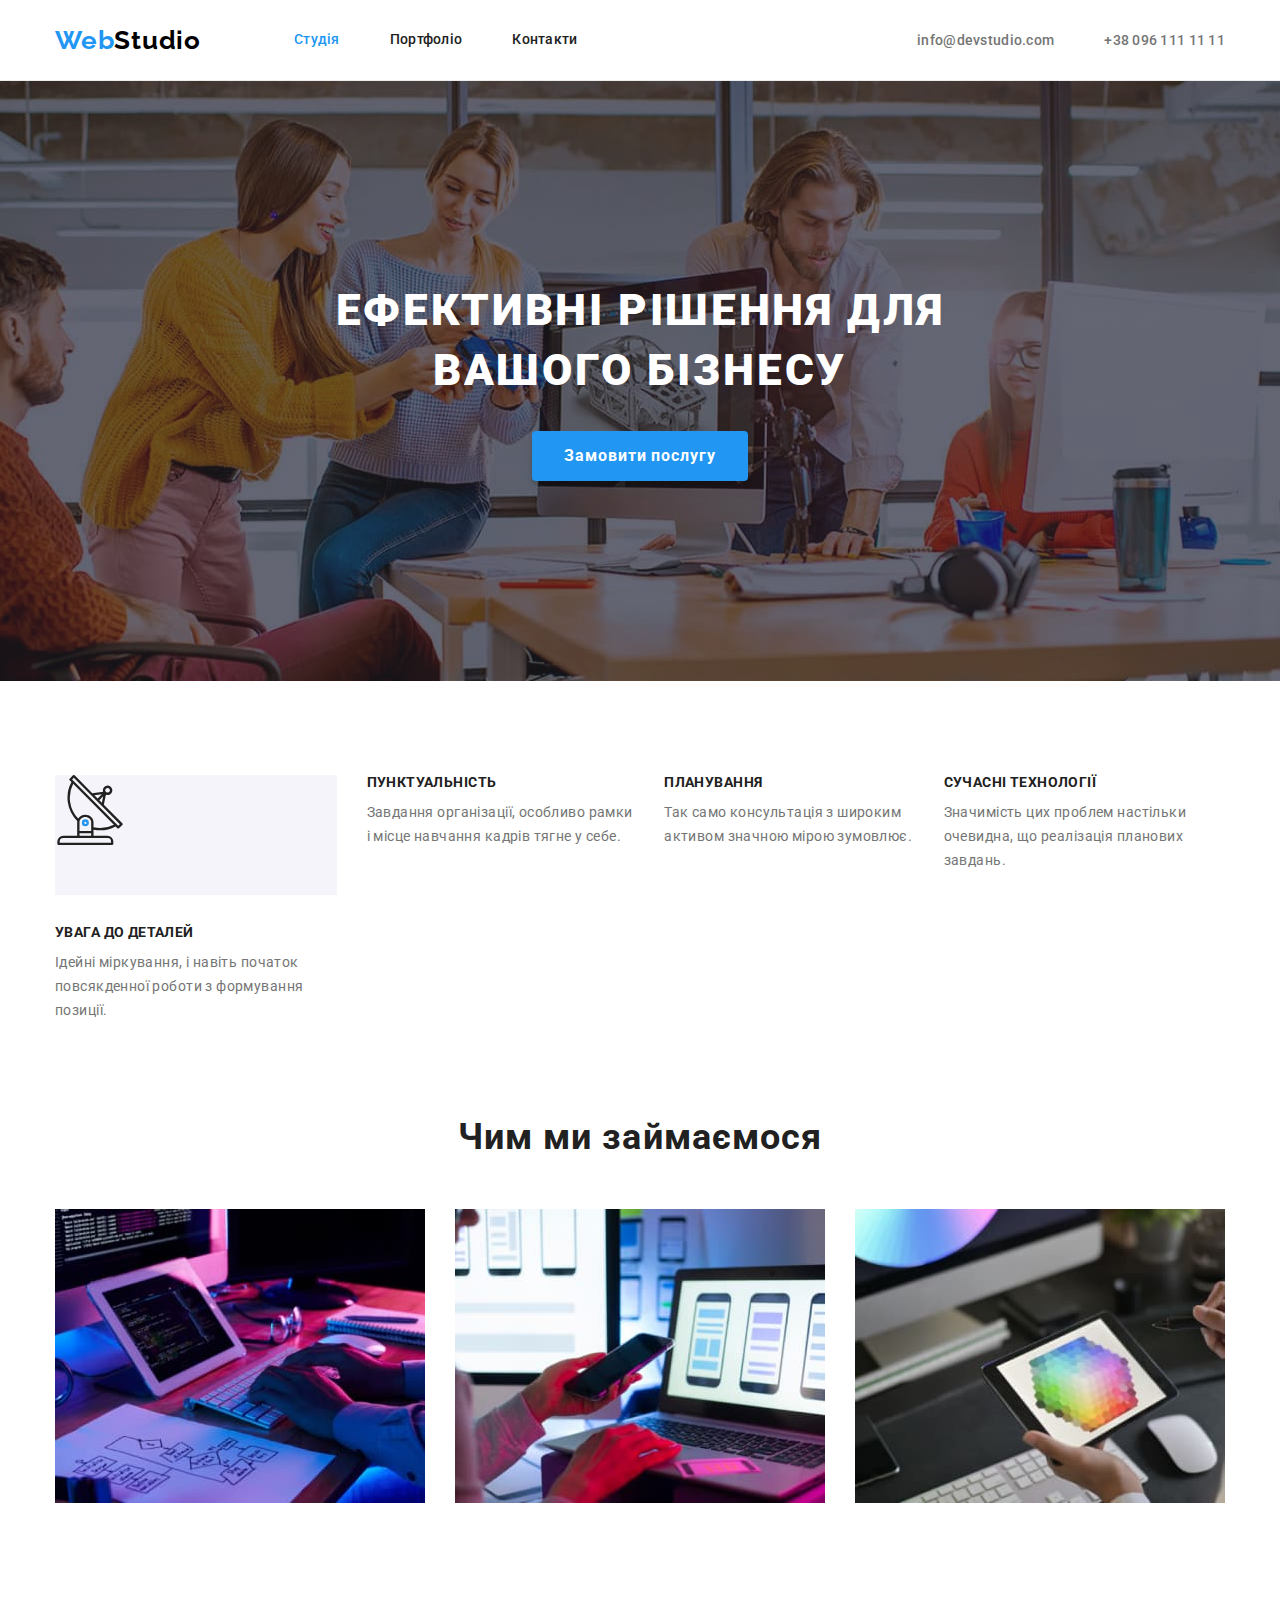
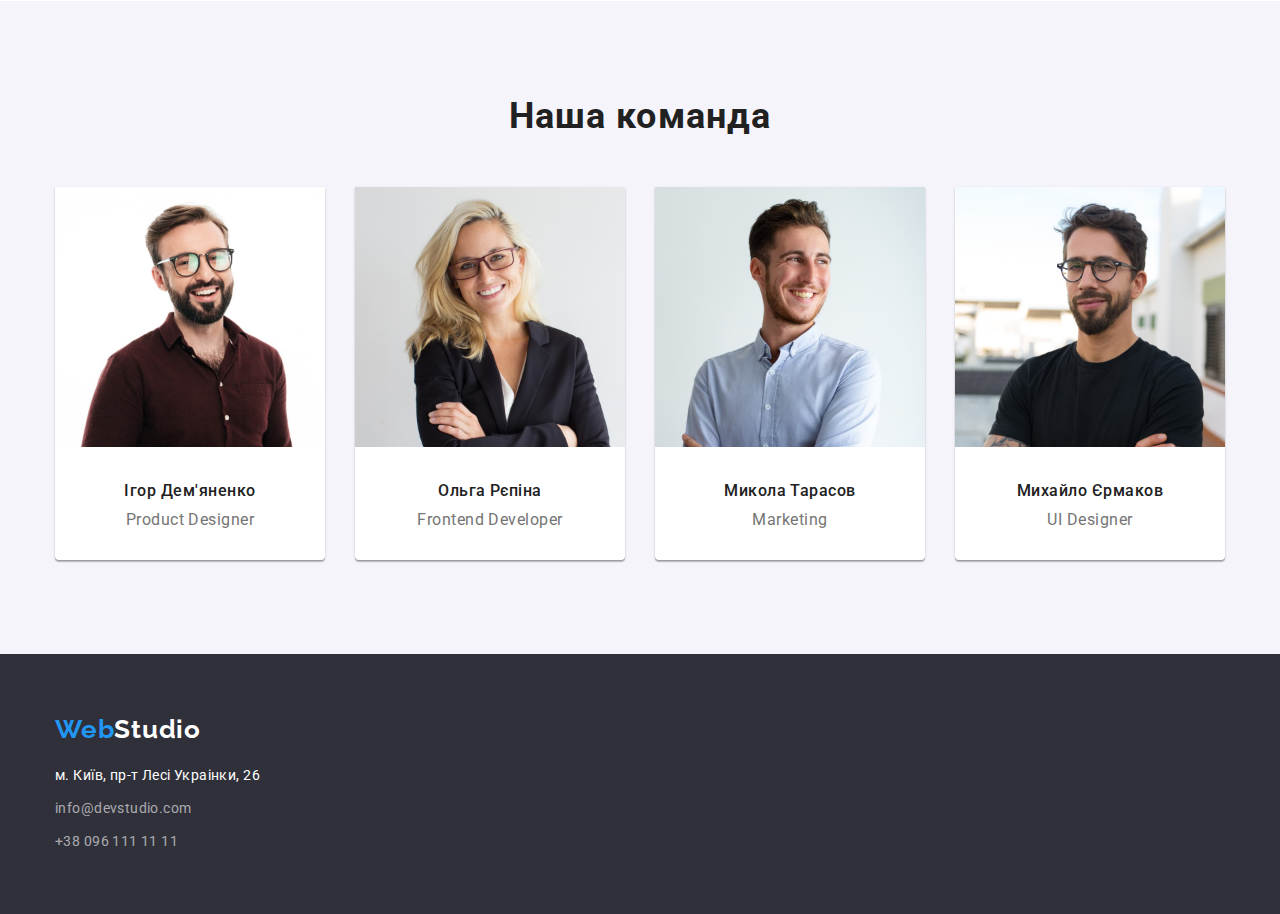
==== index.html @ c8517a2e "Додає векторні зображення" ====
<!DOCTYPE html>
<html lang="uk">
<head>
    <meta charset="UTF-8">
    <meta http-equiv="X-UA-Compatible" content="IE=edge">
    <meta name="viewport" content="width=device-width, initial-scale=1.0">
    <link rel="preconnect" href="https://fonts.googleapis.com">
    <link rel="preconnect" href="https://fonts.gstatic.com" crossorigin>
    <link href="https://fonts.googleapis.com/css2?family=Raleway:wght@700&family=Roboto:wght@400;500;700;900&display=swap" rel="stylesheet">
    <title>Web Studio</title>
    <link rel="stylesheet" href="https://cdnjs.cloudflare.com/ajax/libs/modern-normalize/1.1.0/modern-normalize.min.css">
    <link rel="stylesheet" href="./css/styles.css" />
</head>
<body>
    <!-- header -->
    <header class="top">
        <div class="container top-flex">
            <nav class="top-flex">
                <a class="link web-studio-header" href="./index.html"><span class="web-color">Web</span>Studio</a>
                <ul class="site-nav list">
                    <li class="item navigation"><a class="link top-link current" href="./index.html">Студія</a></li>
                    <li class="item navigation"><a class="link top-link" href="./portfolio.html">Портфоліо</a></li>
                    <li class="item navigation"><a class="link top-link" href="#">Контакти</a></li>
                </ul>
            </nav>
            <ul class="list auth-nav">
                <li class="item"><a class="link telephone-mail" href="mailto:info@devstudio.com">info@devstudio.com</a></li>
                <li class="item"><a class="link telephone-mail" href="tel:+380961111111">+38 096 111 11 11</a></li>
            </ul>
        </div>         
    </header>
    <!-- main content -->
    <main>
        <!-- section 1 -->
        <section class="section-first overlay">
            <div class="container">
                <h1 class="hero-title">Ефективні рішення для <br> вашого бізнесу</h1>
                <button class="main-btn hero-btn" type="button">Замовити послугу</button>
            </div>
        </section>
        <!-- section 2 -->
        <section class="section no-padding">
            <div class="container">
                <h2 class="visually-hidden">Особливості</h2>
                <ul class="list flex text">
                    <li class="item">
                        <div class="list-item"> 
                            <svg width="70" height="70" class="icon">
                                <use href="./images/icons.svg#icon-antenna"></use>
                            </svg></div>
                        <h3 class="title-section zero">УВАГА ДО ДЕТАЛЕЙ</h3>
                        <p class="text-section zero">Ідейні міркування, і навіть початок повсякденної роботи з формування позиції.</p>
                    </li>
                    <li class="item">
                        <h3 class="title-section zero">ПУНКТУАЛЬНІСТЬ</h3>
                        <p class="text-section zero">Завдання організації, особливо рамки і місце навчання кадрів тягне у себе.</p>
                    </li>
                    <li class="item">
                        <h3 class="title-section zero">ПЛАНУВАННЯ</h3>
                        <p class="text-section zero">Так само консультація з широким активом значною мірою зумовлює.</p>
                    </li>
                    <li class="item">
                        <h3 class="title-section zero">СУЧАСНІ ТЕХНОЛОГІЇ</h3>
                        <p class="text-section zero">Значимість цих проблем настільки очевидна, що реалізація планових завдань.</p>
                    </li>
                </ul>
            </div>
        </section>
        <!-- section 3 -->
        <section class="section">
            <div class="container">
                <h2 class="caption zero">Чим ми займаємося</h2>
                <ul class="list flex images">
                    <li class="item"><img src="./images/box1.jpg"
                            alt="Робочий стіл з комп'ютерним монітором, планшетом та клавіатурою на ньому." width="370" height="294">
                    </li>
                    <li class="item"><img src="./images/box2.jpg"
                            alt="Робочий стіл з ноутбуком. На моніторі ноутбука зображені макети додатків для мобільних телефонів."
                            width="370" height="294"></li>
                    <li class="item"><img src="./images/box3.jpg" alt="Планшет з кольоровою палітрою на екрані." width="370"
                            height="294"></li>
                </ul>
            </div>
        </section>
        <!-- section 4 -->
        <section class="section-fourth section">
            <div class="container">
                <h2 class="caption zero">Наша команда</h2>
                <ul class="list flex team">
                    <li class="item card">
                        <img src="./images/img.jpg" alt="Темноволосий чоловік в окулярах в чорній сорочці." width="270" height="260">
                        <div class="team-card">
                            <h3 class="subtitle zero">Ігор Дем'яненко</h3>
                            <p class="text-card zero">Product Designer</p>
                        </div>
                    </li>
                    <li class="item card">
                        <img src="./images/img1.jpg" alt="Жінка з довгим білявим волоссям в окулярах в чорному піджаку." width="270"
                            height="260">
                        <div class="team-card">
                            <h3 class="subtitle zero">Ольга Рєпіна</h3>
                            <p class="text-card zero">Frontend Developer</p>
                        </div>
                    </li>
                    <li class="item card">
                        <img src="./images/img2.jpg" alt="Темноволосий чоловік в білій сорочці" width="270" height="260">
                        <div class="team-card">
                            <h3 class="subtitle zero">Микола Тарасов</h3>
                            <p class="text-card zero">Marketing</p>
                        </div>
                    </li>
                    <li class="item card">
                        <img src="./images/img3.jpg" alt="Темноволосий чоловік в окулярах в чорній футболці." width="270" height="260">
                        <div class="team-card">
                            <h3 class="subtitle zero">Михайло Єрмаков</h3>
                            <p class="text-card zero">UI Designer</p>
                        </div>
                    </li>
                </ul>
            </div>
        </section>
    </main>
    <!-- footer -->
    <footer class="bottom">
        <div class="container">
            <a class="link web-studio-footer" href="./index.html"> <span class="web-color">Web</span>Studio</a>
            <address class="contacts-info">
                <ul class="list">
                    <li class="item"><a class="link location" href="https://goo.gl/maps/CPtrU1FHBa2aNyZL9" target="_blank"
                            rel="noopener noreferrer nofollow">м. Київ, пр-т Лесі Украінки, 26</a></li>
                    <li class="item"><a class="link contacts" href="mailto:info@devstudio.com">info@devstudio.com</a></li>
                    <li class="item"><a class="link contacts" href="tel:+380961111111">+38 096 111 11 11</a></li>
                </ul>
            </address>
        </div>
    </footer>    
</body>
</html>
---- css/styles.css ----
/*----body----*/

:root {
    --main-text-color: #212121;
    --web-text-color: #000000;
    --secondary-web-text-color: #2196F3;
    --third-web-text-color: #FFFFFF;
    --contacts: #757575;
    --background-dark: #2F303A;
    --background-rgba: rgba(255, 255, 255, 0.6);
    --background-section-fourth: #F5F4FA; 
    --button-rgba: rgba(0, 0, 0, 0.15);
    --button-rgba-second: rgba(0, 0, 0, 0.1);
    --button-rgba-third: rgba(0, 0, 0, 0.08);
    --button-rgba-fourth:rgba(0, 0, 0, 0.12);
    --button-active: #188CE8;
    --header-border: #ECECEC;
    --border: #EEEEEE;
}

body {
    font-family: 'Roboto', sans-serif;
    background-color: var(--third-web-text-color);
    color: var(--main-text-color);
}

.container {
    width: 1200px;
    padding-left: 15px;
    padding-right: 15px;
    margin: 0 auto;
}

.visually-hidden {
    position: absolute;
    width: 1px;
    height: 1px;
    margin: -1px;
    border: 0;
    padding: 0;
    white-space: nowrap;
    clip-path: inset(100%);
    clip: rect(0 0 0 0);
    overflow: hidden;
}

.item {
    list-style-type: none;
}

.link {
    text-decoration: none;
}

.list, .zero {
    padding: 0;
    margin: 0;
}

/*----header----*/

.top {
    background-color: var(--third-web-text-color);
    border-bottom: 1px solid var(--header-border);
}

.top-flex {
    display: flex;
    align-items: center;
}

.web-studio-header {
    font-family: 'Raleway', sans-serif;
    font-weight: 700;
    font-size: 26px;
    line-height: 1.19;
    letter-spacing: 0.03em;
    color: var(--web-text-color);
}

.web-color {
    color: var(--secondary-web-text-color);
}

.site-nav {
    display: flex;
    margin-left: 93px;   
}

.site-nav .item:not(:last-child) {
    margin-right: 50px;
}

.site-nav .link {
    display: block;
    padding-top: 32px;
    padding-bottom: 32px;
}


.site-nav .item .top-link {
    color: var(--main-text-color);
}

.site-nav .item .link.current {
    color: var(--secondary-web-text-color);
}

.navigation {
    font-weight: 500;
    font-size: 14px;
    line-height: 1.14;
    letter-spacing: 0.02em;
    color: var(--main-text-color);
}

.site-nav .item .top-link:hover, .site-nav .item .top-link:focus {
    color: var(--secondary-web-text-color);
}


.auth-nav {
    display: flex;
    margin-left: auto;    
}

.auth-nav .item + .item {
    margin-left: 50px;
}

.telephone-mail {
    font-weight: 500;
    font-size: 14px;
    line-height: 1.14;
    letter-spacing: 0.02em;
    color: var(--contacts);
}

.telephone-mail:hover, .telephone-mail:focus {
    color: var(--secondary-web-text-color);
}


/*----main content----*/

.section-first {
    background-color: var(--background-dark);
    text-align: center;
    padding-top: 200px;
    padding-bottom: 200px;
    
}

.overlay {
    background-image: linear-gradient(
        to right,
        rgba(47, 48, 58, 0.4),
        rgba(47, 48, 58, 0.4)
    ), url(../images/bg.jpg);
    background-repeat: no-repeat;
    background-size: 1600px 600px;
    background-position: center;
}

.flex {
    display: flex;
}

.hero-title {
    font-weight: 900;
    font-size: 44px;
    line-height: 1.36;
    letter-spacing: 0.06em;
    text-transform: uppercase;
    color: var(--third-web-text-color);
    margin-top: 0;
    margin-bottom: 30px;
}

.main-btn {
    display: inline-block;
    font-family: inherit;
    border-radius: 4px;
    cursor: pointer;
    min-width: 73px;
    text-align: center;
    border: none;
}

.hero-btn {     
    font-style: normal;
    font-weight: 700;
    font-size: 16px;
    line-height: 1.88;
    letter-spacing: 0.06em;
    color: var(--third-web-text-color);
    background: var(--secondary-web-text-color);
    box-shadow: 0px 4px 4px var(--button-rgba);
    padding: 10px 32px;
}

.hero-btn:hover, .hero-btn:focus {
    background: var(--button-active);
}


.list-item {
    display: block;
    height: 120px;
    margin-bottom: 30px;
    background-color: var(--background-section-fourth);
}

.icon {
    
}


.title-section {
    font-weight: 700;
    font-size: 14px;
    line-height: 1.14;
    letter-spacing: 0.03em;
    text-transform: uppercase;
    margin-bottom: 10px;
}

.text-section {
    font-size: 14px;
    line-height: 1.71;
    letter-spacing: 0.03em;
    color: var(--contacts);
}

.list.text {
    justify-content: space-between;
}

.text .item:not(:last-child) {
    margin-right: 30px;
}

.list.images {
    justify-content: space-between;
}

.images .item:not(:last-child) {
    margin-right: 30px;
}

.list.team {
    justify-content: space-between;
}

.team .item:not(:last-child) {
    margin-right: 30px;
}

.caption {
    font-weight: 700;
    font-size: 36px;
    line-height: 1.17;
    text-align: center;
    letter-spacing: 0.03em;
    margin-bottom: 50px;
}

.section-fourth {
    background-color: var(--background-section-fourth);
}

.card {
    background-color: var(--third-web-text-color);
    box-shadow: 0px 1px 3px rgba(0, 0, 0, 0.12), 0px 1px 1px rgba(0, 0, 0, 0.14), 0px 2px 1px rgba(0, 0, 0, 0.2);
    border-radius: 0px 0px 4px 4px;
}


.team-card {
    padding-top: 30px;
    padding-bottom: 30px;
}

.subtitle {
    font-weight: 500;
    font-size: 16px;
    line-height: 1.19;
    text-align: center;
    letter-spacing: 0.03em;
    margin-bottom: 10px;
}

.text-card {
    font-size: 16px;
    line-height: 1.19;
    text-align: center;
    letter-spacing: 0.03em;
    color: var(--contacts);
}


.section {
    padding-top: 94px;
    padding-bottom: 94px;
}

.section.no-padding {
    padding-bottom: 0;
}

/* portfolio */

.portfolio-btn {
    font-style: normal;
    font-weight: 500;
    font-size: 16px;
    line-height: 1.63;
    letter-spacing: 0.03em;
    background-color: var(--background-section-fourth);
    padding: 6px 22px;
}

.portfolio-btn:hover,
.portfolio-btn:focus {
    color: var(--third-web-text-color);
    background-color: var(--secondary-web-text-color);
    box-shadow: 0px 3px 1px var(--button-rgba-second), 0px 1px 2px var(--button-rgba-third), 0px 2px 2px var(--background-section-fourth);

}

.subtitle-portfolio {
    
    font-weight: 700;
    font-size: 18px;
    line-height: 2; 
    letter-spacing: 0.06em;
}


.text-portfolio {
    margin-top: 4px;
    font-size: 16px;
    line-height: 1.88;
    letter-spacing: 0.03em;
    color: var(--contacts);
}

.portfolio-nav {
    display: flex;
    justify-content: center;
    margin-bottom: 50px;
}

.portfolio-nav .item:not(:last-child) {
    margin-right: 8px;
}
.portfolio-nav .portfolio-btn {
    display: block;
}


.flex-portfolio {
    display: flex;
    flex-wrap: wrap;
}

.flex-element {
    width: 370px;
    margin-right: 30px;
    margin-bottom: 30px;
}

.flex-element:hover {
    box-shadow: 0px 1px 1px rgba(0, 0, 0, 0.12), 0px 4px 4px rgba(0, 0, 0, 0.06), 1px 4px 6px rgba(0, 0, 0, 0.16);
}

.flex-element:nth-child(3n) {
    margin-right: 0;
}

.flex-element:nth-last-child(-n+3) {
    margin-bottom: 0;
}

.border {
    padding-top: 20px;
    padding-left: 24px;
    padding-bottom: 20px;
    padding-right: 24px;     
    border-left: 1px solid var(--border);
    border-right: 1px solid var(--border);
    border-bottom: 1px solid var(--border);
}

.pixel {
    display: block;
}


/*----footer----*/

.bottom {
    padding-top: 60px;
    padding-bottom: 60px;
    background-color: var(--background-dark);
}


.contacts-info {
    font-style: normal;
    margin-top: 20px;
}

.web-studio-footer {  
    font-family: 'Raleway', sans-serif;
    font-weight: 700;
    font-size: 26px;
    line-height: 1.19;
    letter-spacing: 0.03em;
    color: var(--third-web-text-color);
}

.contacts-info .item + .item {
    margin-top: 9px;
}

.location {
    font-size: 14px;
    line-height: 1.71;
    letter-spacing: 0.03em;
    color: var(--third-web-text-color);
}

.contacts {
    font-size: 14px;
    line-height: 1.71;  
    letter-spacing: 0.03em;
    color: var(--background-rgba);
}

.contacts:hover, .contacts:focus {
    color: var(--secondary-web-text-color);
}

.location:hover, .location:focus {
    color: var(--secondary-web-text-color);
}
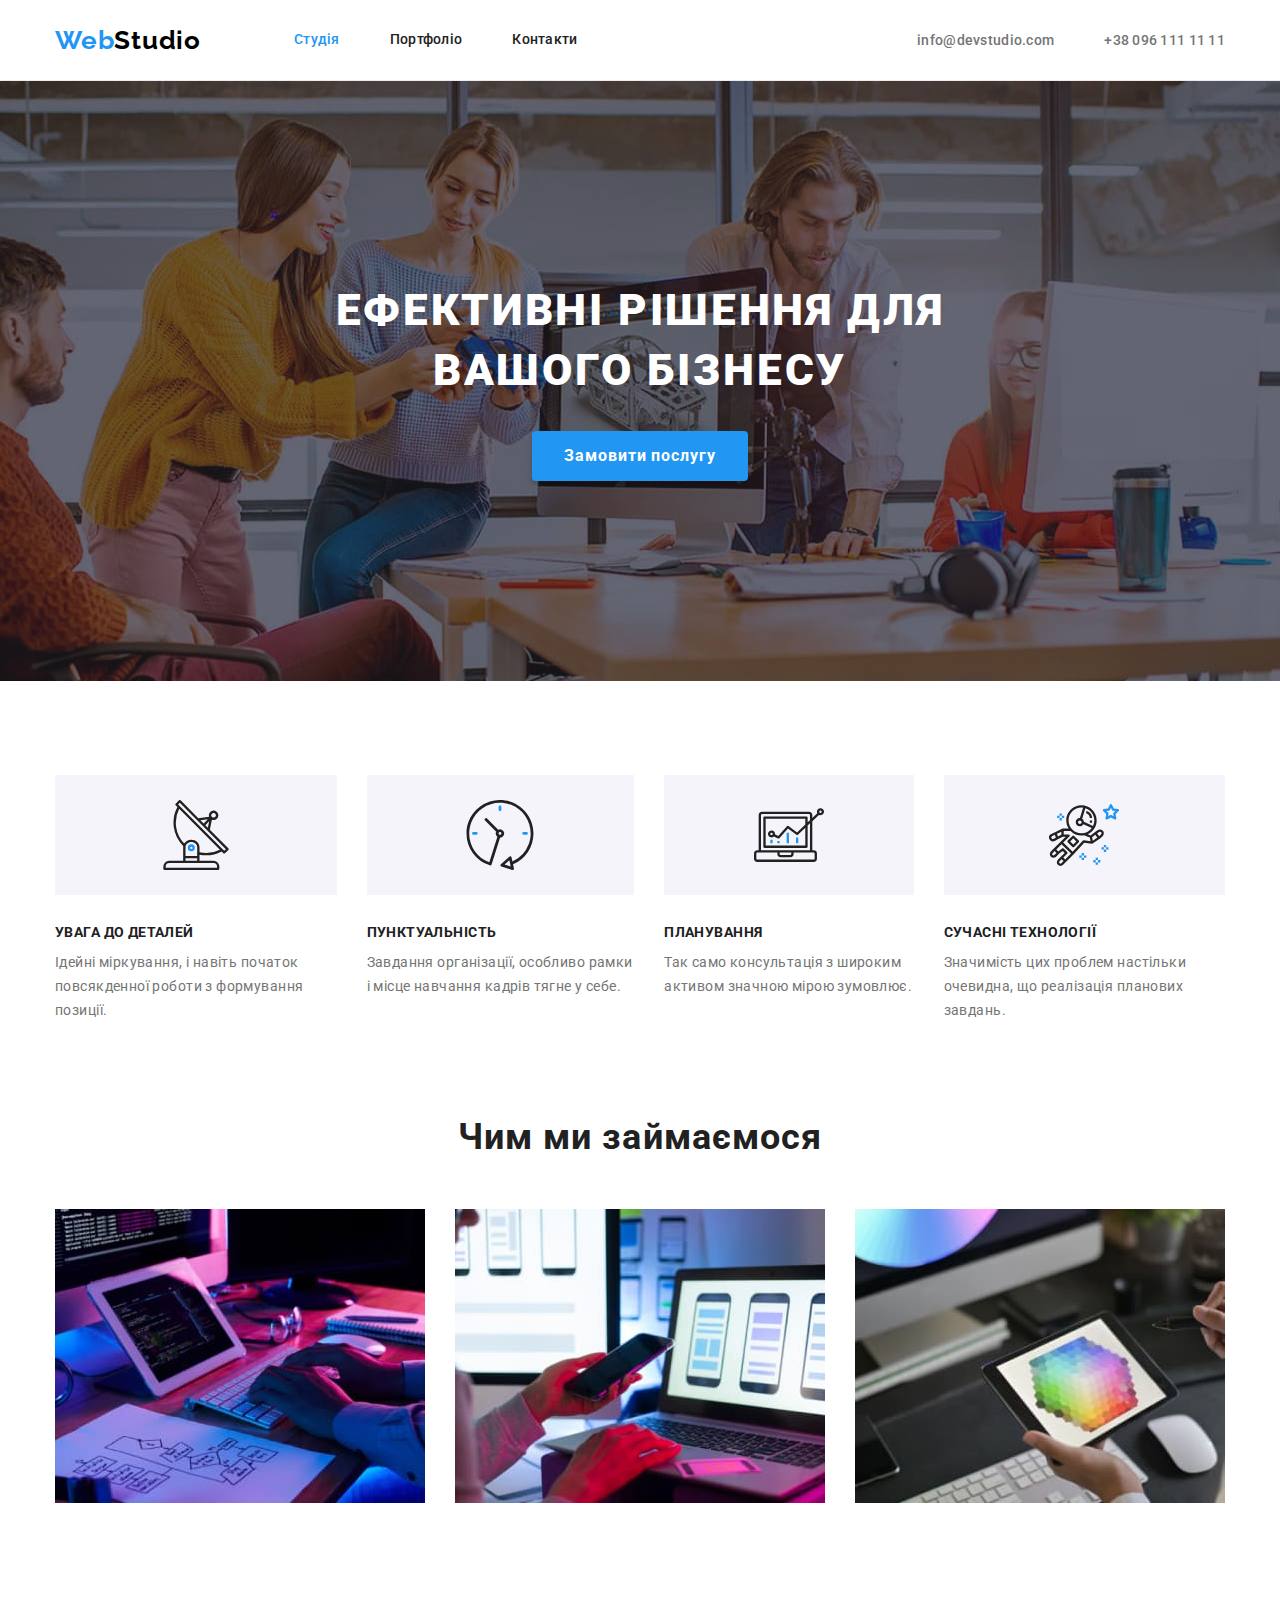
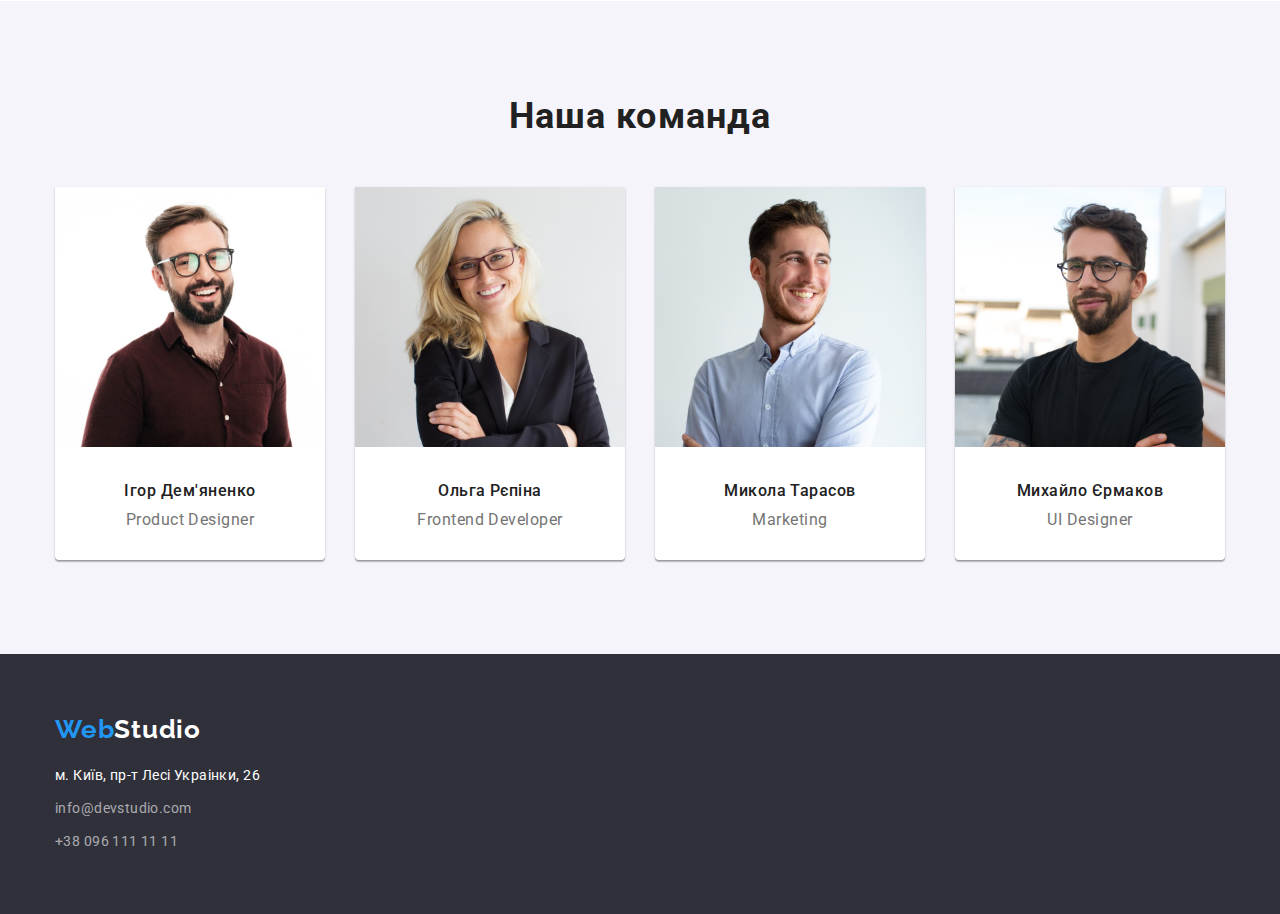
==== commit 59a2a22a: "Додає векторні зображення в секцію 2" ====
--- a/index.html
+++ b/index.html
@@ -45,21 +45,37 @@
                 <ul class="list flex text">
                     <li class="item">
                         <div class="list-item"> 
-                            <svg width="70" height="70" class="icon">
+                            <svg width="70" height="70">
                                 <use href="./images/icons.svg#icon-antenna"></use>
-                            </svg></div>
+                            </svg>
+                        </div>
                         <h3 class="title-section zero">УВАГА ДО ДЕТАЛЕЙ</h3>
                         <p class="text-section zero">Ідейні міркування, і навіть початок повсякденної роботи з формування позиції.</p>
                     </li>
                     <li class="item">
+                        <div class="list-item">
+                            <svg width="70" height="70">
+                                <use href="./images/icons.svg#icon-clock"></use>
+                            </svg>
+                        </div>
                         <h3 class="title-section zero">ПУНКТУАЛЬНІСТЬ</h3>
                         <p class="text-section zero">Завдання організації, особливо рамки і місце навчання кадрів тягне у себе.</p>
                     </li>
                     <li class="item">
+                        <div class="list-item">
+                            <svg width="70" height="70">
+                                <use href="./images/icons.svg#icon-diagram"></use>
+                            </svg>
+                        </div>
                         <h3 class="title-section zero">ПЛАНУВАННЯ</h3>
                         <p class="text-section zero">Так само консультація з широким активом значною мірою зумовлює.</p>
                     </li>
                     <li class="item">
+                        <div class="list-item">
+                            <svg width="70" height="70">
+                                <use href="./images/icons.svg#icon-astronaut"></use>
+                            </svg>
+                        </div>
                         <h3 class="title-section zero">СУЧАСНІ ТЕХНОЛОГІЇ</h3>
                         <p class="text-section zero">Значимість цих проблем настільки очевидна, що реалізація планових завдань.</p>
                     </li>
--- a/css/styles.css
+++ b/css/styles.css
@@ -206,16 +206,13 @@
 
 
 .list-item {
-    display: block;
+    display: flex;
+    justify-content: center;
+    align-items: center;
     height: 120px;
     margin-bottom: 30px;
     background-color: var(--background-section-fourth);
 }
-
-.icon {
-    
-}
-
 
 .title-section {
     font-weight: 700;
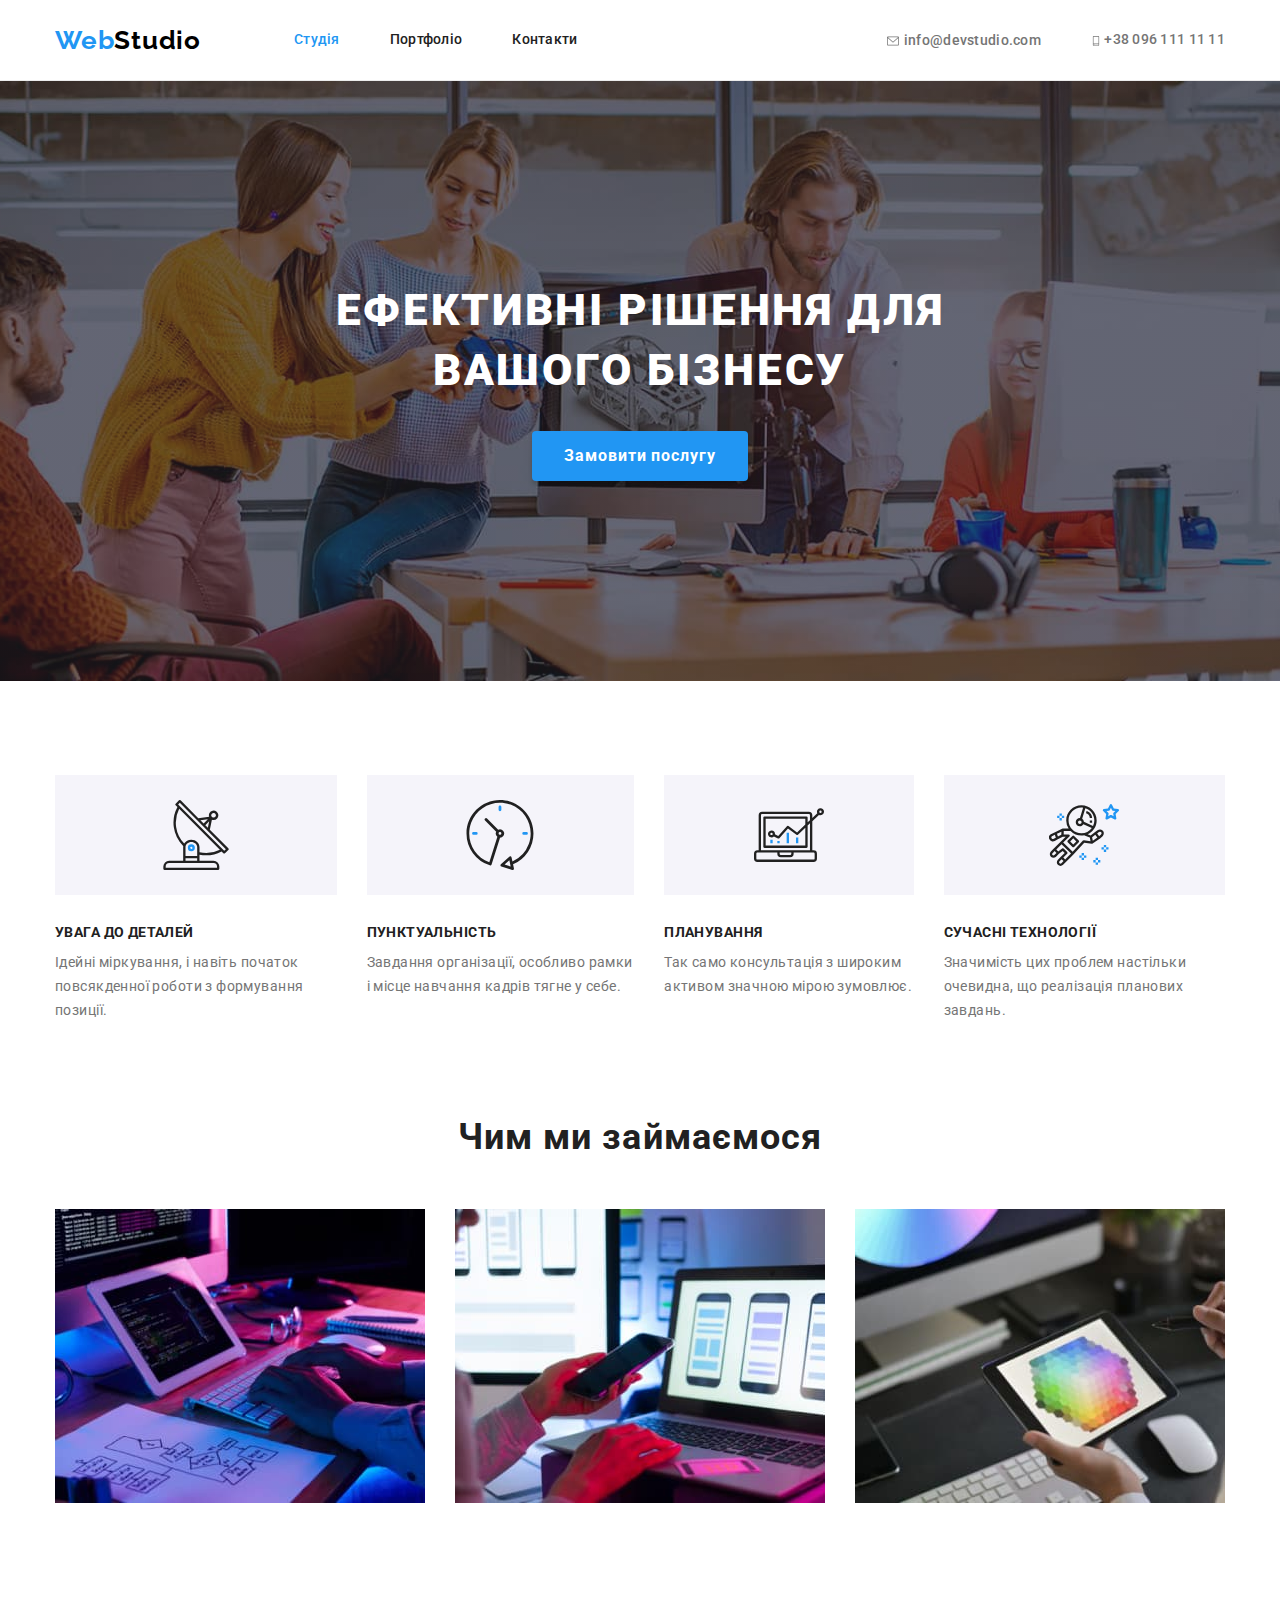
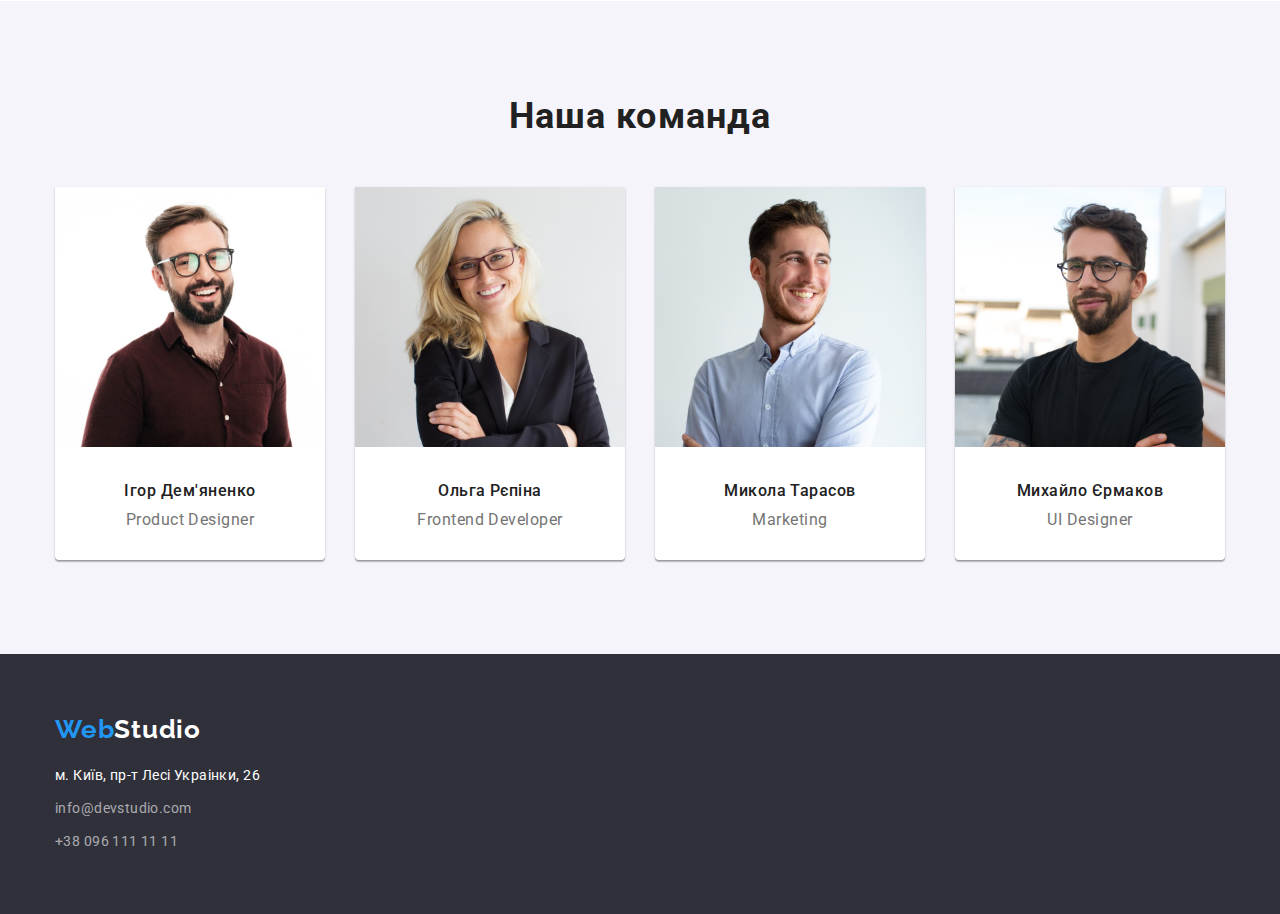
==== commit 6b957854: "Додає іконки в хедер" ====
--- a/index.html
+++ b/index.html
@@ -24,8 +24,14 @@
                 </ul>
             </nav>
             <ul class="list auth-nav">
-                <li class="item"><a class="link telephone-mail" href="mailto:info@devstudio.com">info@devstudio.com</a></li>
-                <li class="item"><a class="link telephone-mail" href="tel:+380961111111">+38 096 111 11 11</a></li>
+                <li class="item"><a class="link telephone-mail" href="mailto:info@devstudio.com">
+                    <svg width="16" height="12" class="icon-header">
+                        <use href="./images/icons.svg#icon-envelope"></use>
+                    </svg> info@devstudio.com</a></li>
+                <li class="item"><a class="link telephone-mail" href="tel:+380961111111">
+                    <svg width="10" height="16" class="icon-header">
+                        <use href="./images/icons.svg#icon-smartphone"></use>
+                    </svg> +38 096 111 11 11</a></li>
             </ul>
         </div>         
     </header>
--- a/css/styles.css
+++ b/css/styles.css
@@ -122,7 +122,7 @@
 
 .auth-nav {
     display: flex;
-    margin-left: auto;    
+    margin-left: auto; 
 }
 
 .auth-nav .item + .item {
@@ -135,12 +135,19 @@
     line-height: 1.14;
     letter-spacing: 0.02em;
     color: var(--contacts);
+    vertical-align: middle;
 }
 
 .telephone-mail:hover, .telephone-mail:focus {
     color: var(--secondary-web-text-color);
 }
 
+.icon-header {
+    vertical-align: middle;
+    
+   
+}
+   
 
 /*----main content----*/
 
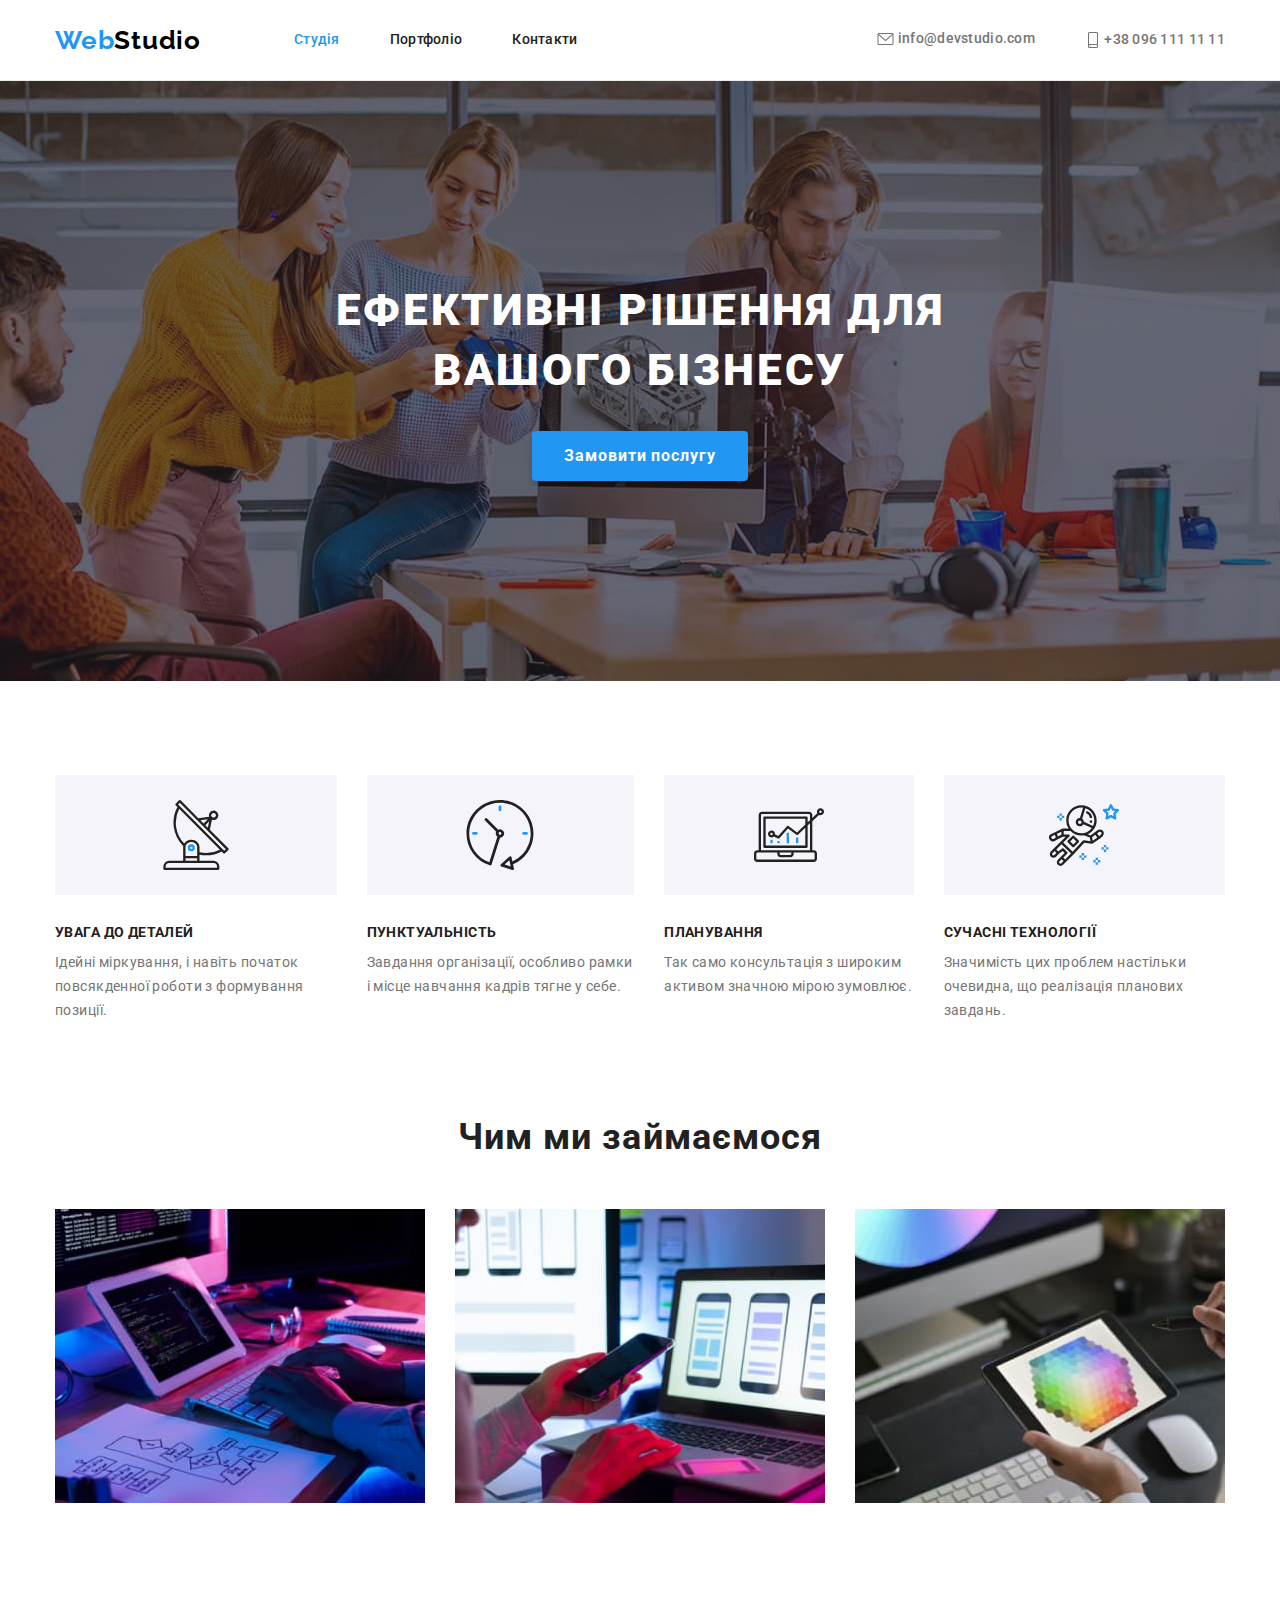
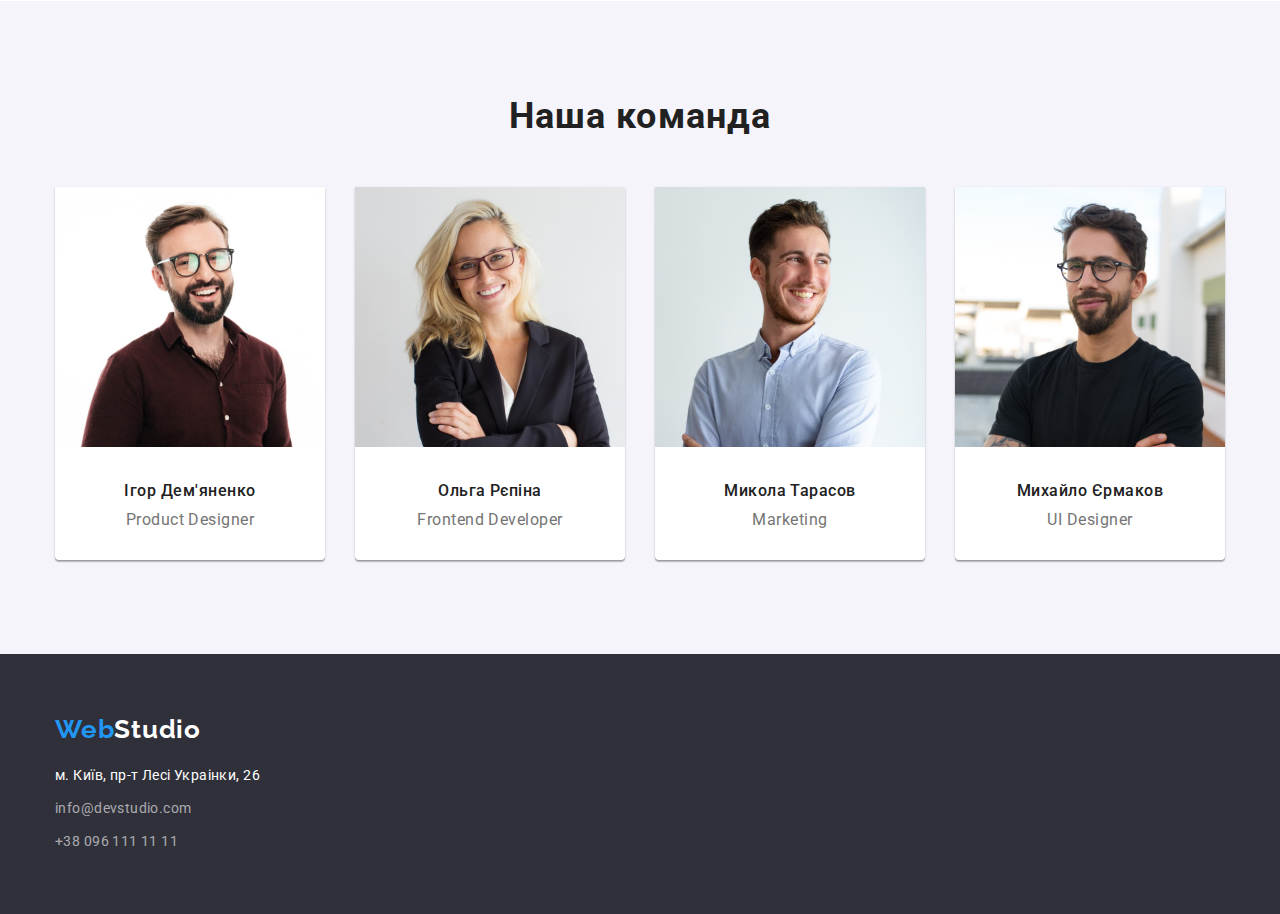
==== commit 9fa96ece: "Додає іконки в хедер" ====
--- a/index.html
+++ b/index.html
@@ -24,14 +24,20 @@
                 </ul>
             </nav>
             <ul class="list auth-nav">
-                <li class="item"><a class="link telephone-mail" href="mailto:info@devstudio.com">
-                    <svg width="16" height="12" class="icon-header">
-                        <use href="./images/icons.svg#icon-envelope"></use>
-                    </svg> info@devstudio.com</a></li>
-                <li class="item"><a class="link telephone-mail" href="tel:+380961111111">
-                    <svg width="10" height="16" class="icon-header">
-                        <use href="./images/icons.svg#icon-smartphone"></use>
-                    </svg> +38 096 111 11 11</a></li>
+                <li class="item">
+                    <a class="link telephone-mail" href="mailto:info@devstudio.com">
+                        <svg width="19" height="16" class="icon-header">
+                            <use href="./images/icons.svg#icon-envelope"></use>
+                        </svg> info@devstudio.com
+                    </a>
+                </li>
+                <li class="item number">
+                    <a class="link telephone-mail" href="tel:+380961111111">
+                        <svg width="16" height="22" class="icon-header">
+                            <use href="./images/icons.svg#icon-smartphone"></use>
+                        </svg> +38 096 111 11 11
+                    </a>
+                </li>
             </ul>
         </div>         
     </header>
--- a/css/styles.css
+++ b/css/styles.css
@@ -144,10 +144,9 @@
 
 .icon-header {
     vertical-align: middle;
-    
-   
-}
-   
+    fill: currentColor;  
+}
+ 
 
 /*----main content----*/
 
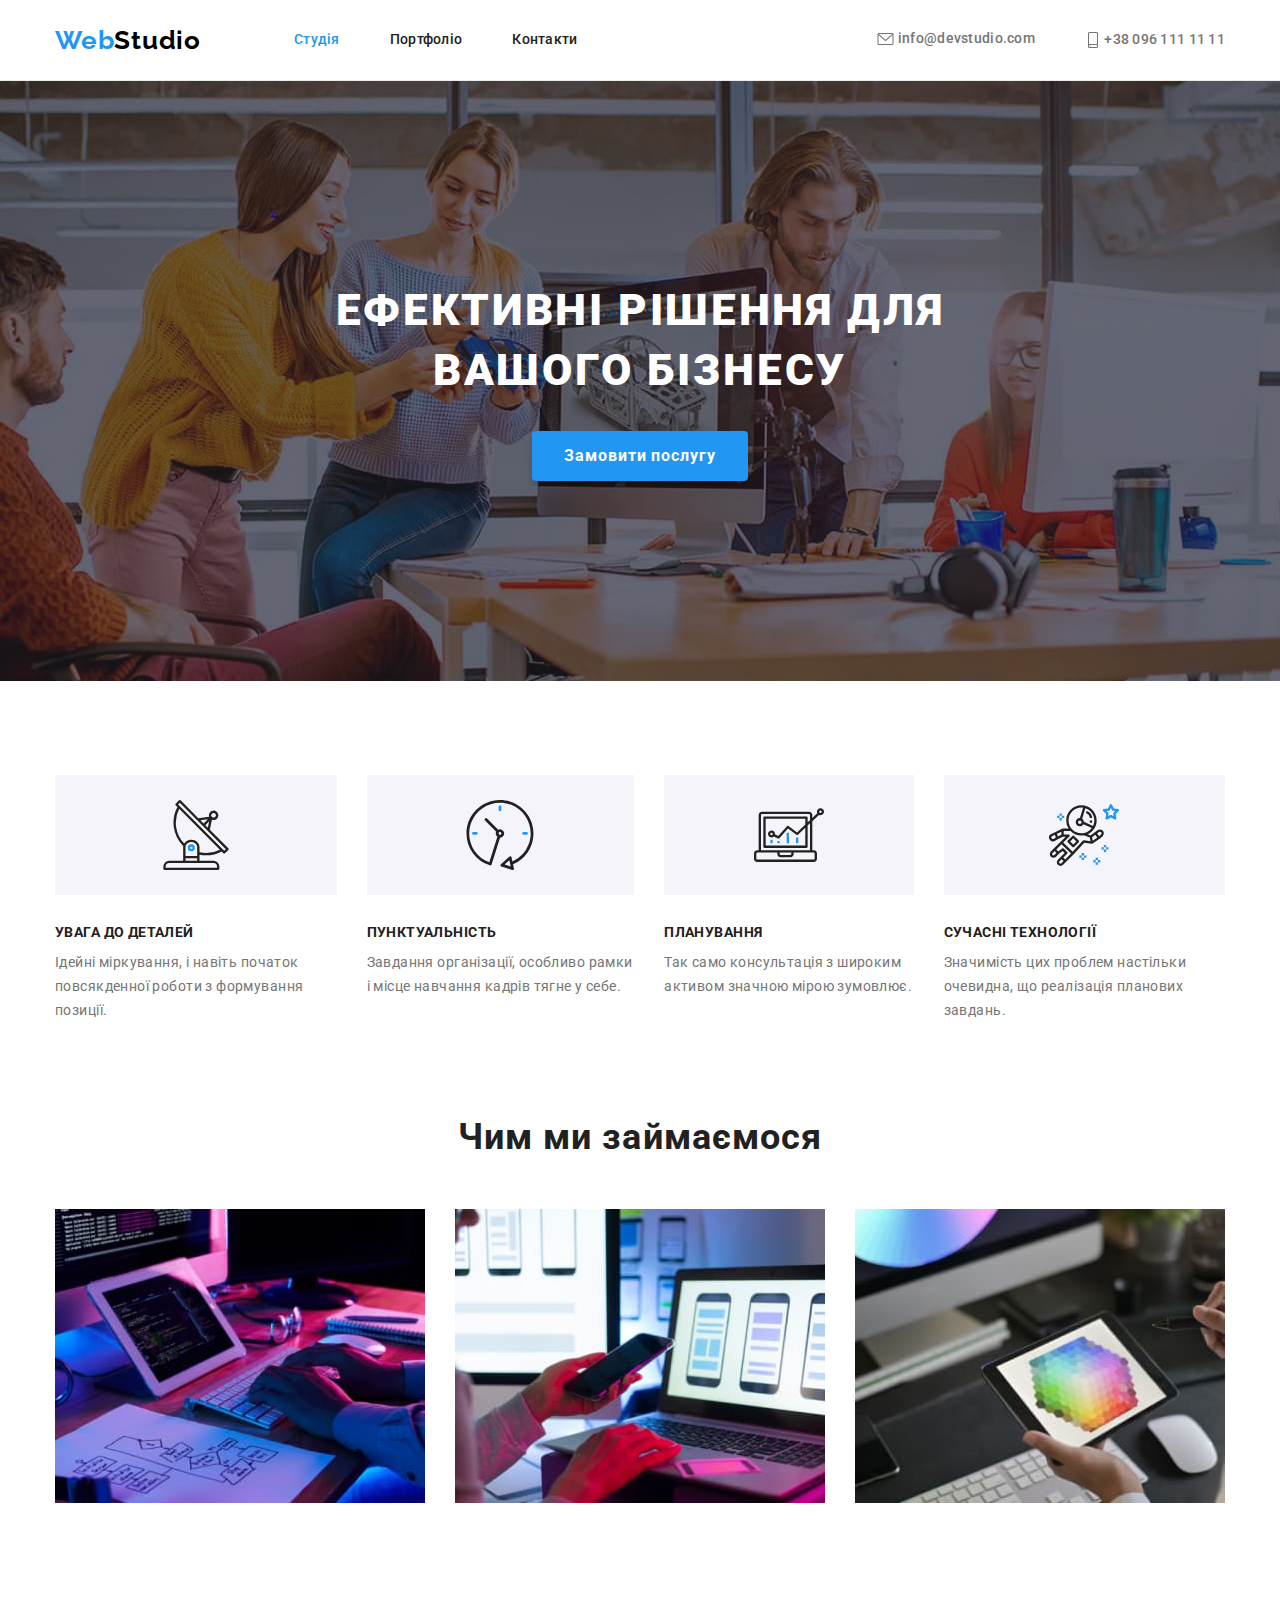
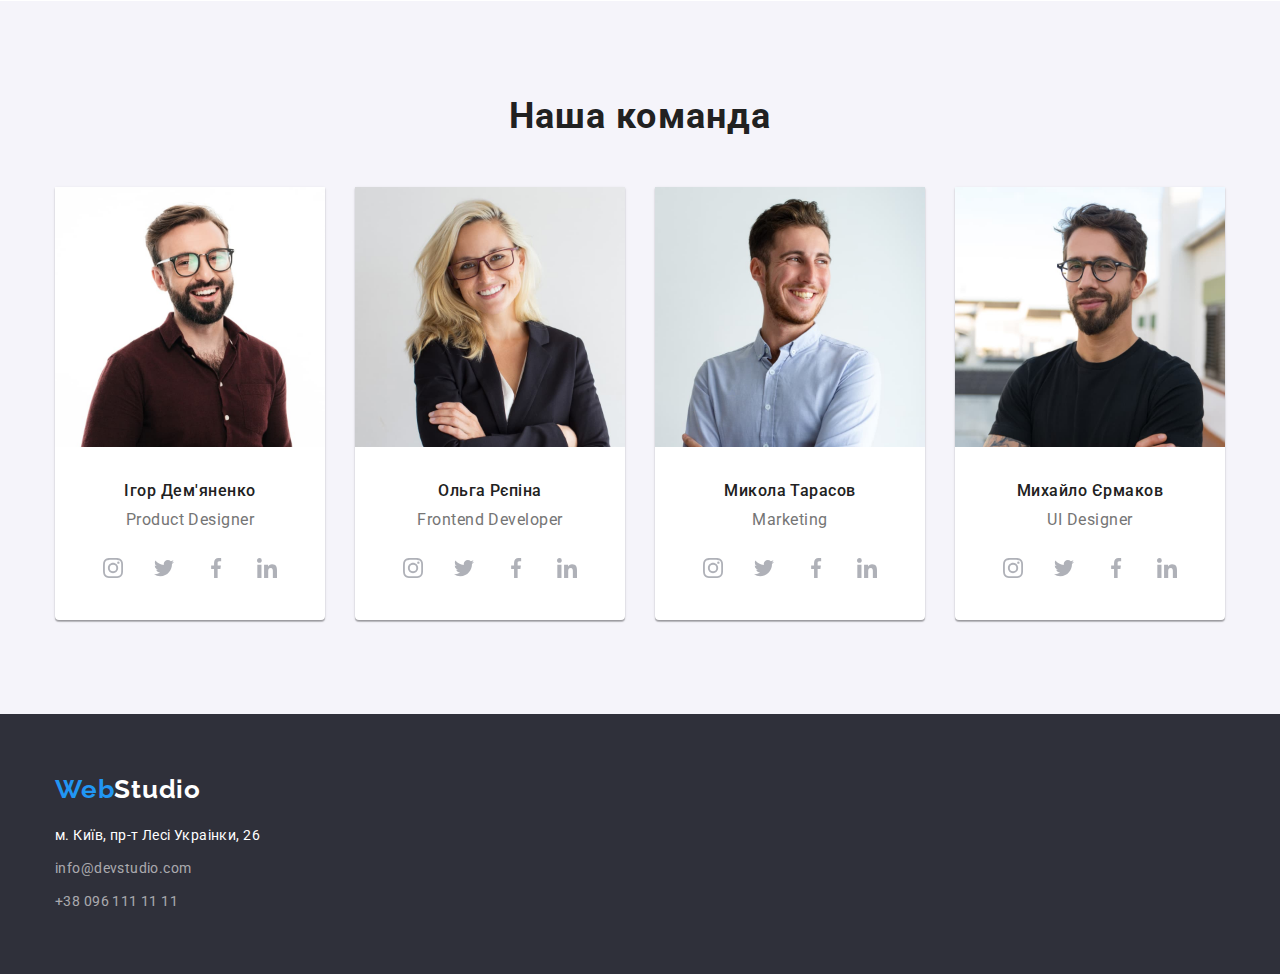
==== commit 2f0de327: "Додає іконки в Нашу команду" ====
--- a/index.html
+++ b/index.html
@@ -120,6 +120,36 @@
                         <div class="team-card">
                             <h3 class="subtitle zero">Ігор Дем'яненко</h3>
                             <p class="text-card zero">Product Designer</p>
+                            <ul class="list team-media">
+                                <li class="item-media">
+                                    <a class="link-media" href="#">
+                                        <svg class="team-icon" width="20" height="20">
+                                            <use href="./images/icons.svg#icon-instagram"></use>
+                                        </svg>
+                                    </a>
+                                </li>
+                                <li class="item-media">
+                                    <a class="link-media" href="#">
+                                        <svg class="team-icon" width="20" height="20">
+                                            <use href="./images/icons.svg#icon-twitter"></use>
+                                        </svg>
+                                    </a>
+                                </li>
+                                <li class="item-media">
+                                    <a class="link-media" href="#">
+                                        <svg class="team-icon" width="20" height="20">
+                                            <use href="./images/icons.svg#icon-facebook"></use>
+                                        </svg>
+                                    </a>
+                                </li>
+                                <li class="item-media">
+                                    <a class="link-media" href="#">
+                                        <svg class="team-icon" width="20" height="20">
+                                            <use href="./images/icons.svg#icon-linkedin"></use>
+                                        </svg>
+                                    </a>
+                                </li>
+                            </ul>
                         </div>
                     </li>
                     <li class="item card">
@@ -128,6 +158,36 @@
                         <div class="team-card">
                             <h3 class="subtitle zero">Ольга Рєпіна</h3>
                             <p class="text-card zero">Frontend Developer</p>
+                            <ul class="list team-media">
+                                <li class="item-media">
+                                    <a class="link-media" href="#">
+                                        <svg class="team-icon" width="20" height="20">
+                                            <use href="./images/icons.svg#icon-instagram"></use>
+                                        </svg>
+                                    </a>
+                                </li>
+                                <li class="item-media">
+                                    <a class="link-media" href="#">
+                                        <svg class="team-icon" width="20" height="20">
+                                            <use href="./images/icons.svg#icon-twitter"></use>
+                                        </svg>
+                                    </a>
+                                </li>
+                                <li class="item-media">
+                                    <a class="link-media" href="#">
+                                        <svg class="team-icon" width="20" height="20">
+                                            <use href="./images/icons.svg#icon-facebook"></use>
+                                        </svg>
+                                    </a>
+                                </li>
+                                <li class="item-media">
+                                    <a class="link-media" href="#">
+                                        <svg class="team-icon" width="20" height="20">
+                                            <use href="./images/icons.svg#icon-linkedin"></use>
+                                        </svg>
+                                    </a>
+                                </li>
+                            </ul>
                         </div>
                     </li>
                     <li class="item card">
@@ -135,6 +195,36 @@
                         <div class="team-card">
                             <h3 class="subtitle zero">Микола Тарасов</h3>
                             <p class="text-card zero">Marketing</p>
+                            <ul class="list team-media">
+                                <li class="item-media">
+                                    <a class="link-media" href="#">
+                                        <svg class="team-icon" width="20" height="20">
+                                            <use href="./images/icons.svg#icon-instagram"></use>
+                                        </svg>
+                                    </a>
+                                </li>
+                                <li class="item-media">
+                                    <a class="link-media" href="#">
+                                        <svg class="team-icon" width="20" height="20">
+                                            <use href="./images/icons.svg#icon-twitter"></use>
+                                        </svg>
+                                    </a>
+                                </li>
+                                <li class="item-media">
+                                    <a class="link-media" href="#">
+                                        <svg class="team-icon" width="20" height="20">
+                                            <use href="./images/icons.svg#icon-facebook"></use>
+                                        </svg>
+                                    </a>
+                                </li>
+                                <li class="item-media">
+                                    <a class="link-media" href="#">
+                                        <svg class="team-icon" width="20" height="20">
+                                            <use href="./images/icons.svg#icon-linkedin"></use>
+                                        </svg>
+                                    </a>
+                                </li>
+                            </ul>
                         </div>
                     </li>
                     <li class="item card">
@@ -142,6 +232,36 @@
                         <div class="team-card">
                             <h3 class="subtitle zero">Михайло Єрмаков</h3>
                             <p class="text-card zero">UI Designer</p>
+                            <ul class="list team-media">
+                                <li class="item-media">
+                                    <a class="link-media" href="#">
+                                        <svg class="team-icon" width="20" height="20">
+                                            <use href="./images/icons.svg#icon-instagram"></use>
+                                        </svg>
+                                    </a>
+                                </li>
+                                <li class="item-media">
+                                    <a class="link-media" href="#">
+                                        <svg class="team-icon" width="20" height="20">
+                                            <use href="./images/icons.svg#icon-twitter"></use>
+                                        </svg>
+                                    </a>
+                                </li>
+                                <li class="item-media">
+                                    <a class="link-media" href="#">
+                                        <svg class="team-icon" width="20" height="20">
+                                            <use href="./images/icons.svg#icon-facebook"></use>
+                                        </svg>
+                                    </a>
+                                </li>
+                                <li class="item-media">
+                                    <a class="link-media" href="#">
+                                        <svg class="team-icon" width="20" height="20">
+                                            <use href="./images/icons.svg#icon-linkedin"></use>
+                                        </svg>
+                                    </a>
+                                </li>
+                            </ul>
                         </div>
                     </li>
                 </ul>
--- a/css/styles.css
+++ b/css/styles.css
@@ -17,6 +17,7 @@
     --button-active: #188CE8;
     --header-border: #ECECEC;
     --border: #EEEEEE;
+    --media-color: #AFB1B8;
 }
 
 body {
@@ -283,6 +284,8 @@
 .team-card {
     padding-top: 30px;
     padding-bottom: 30px;
+    padding-right: 32px;
+    padding-left: 32px;
 }
 
 .subtitle {
@@ -302,6 +305,37 @@
     color: var(--contacts);
 }
 
+.team-media {
+    margin-top: 16px;
+    display: flex;
+    justify-content: space-around;
+}
+
+.item-media {
+    list-style-type: none;
+    padding: 0;
+    margin: 0;
+}
+
+.link-media {
+    display: inline-flex;
+    color: var(--media-color);
+    width: 44px;
+    height: 44px;
+    border-radius: 50%;
+    align-items: center;
+    justify-content: center;
+    border: none;
+}
+
+.link-media:hover, .link-media:focus {
+    background-color: var(--secondary-web-text-color);
+    color: var(--third-web-text-color);
+}
+
+.team-icon {
+    fill: currentColor;
+}
 
 .section {
     padding-top: 94px;
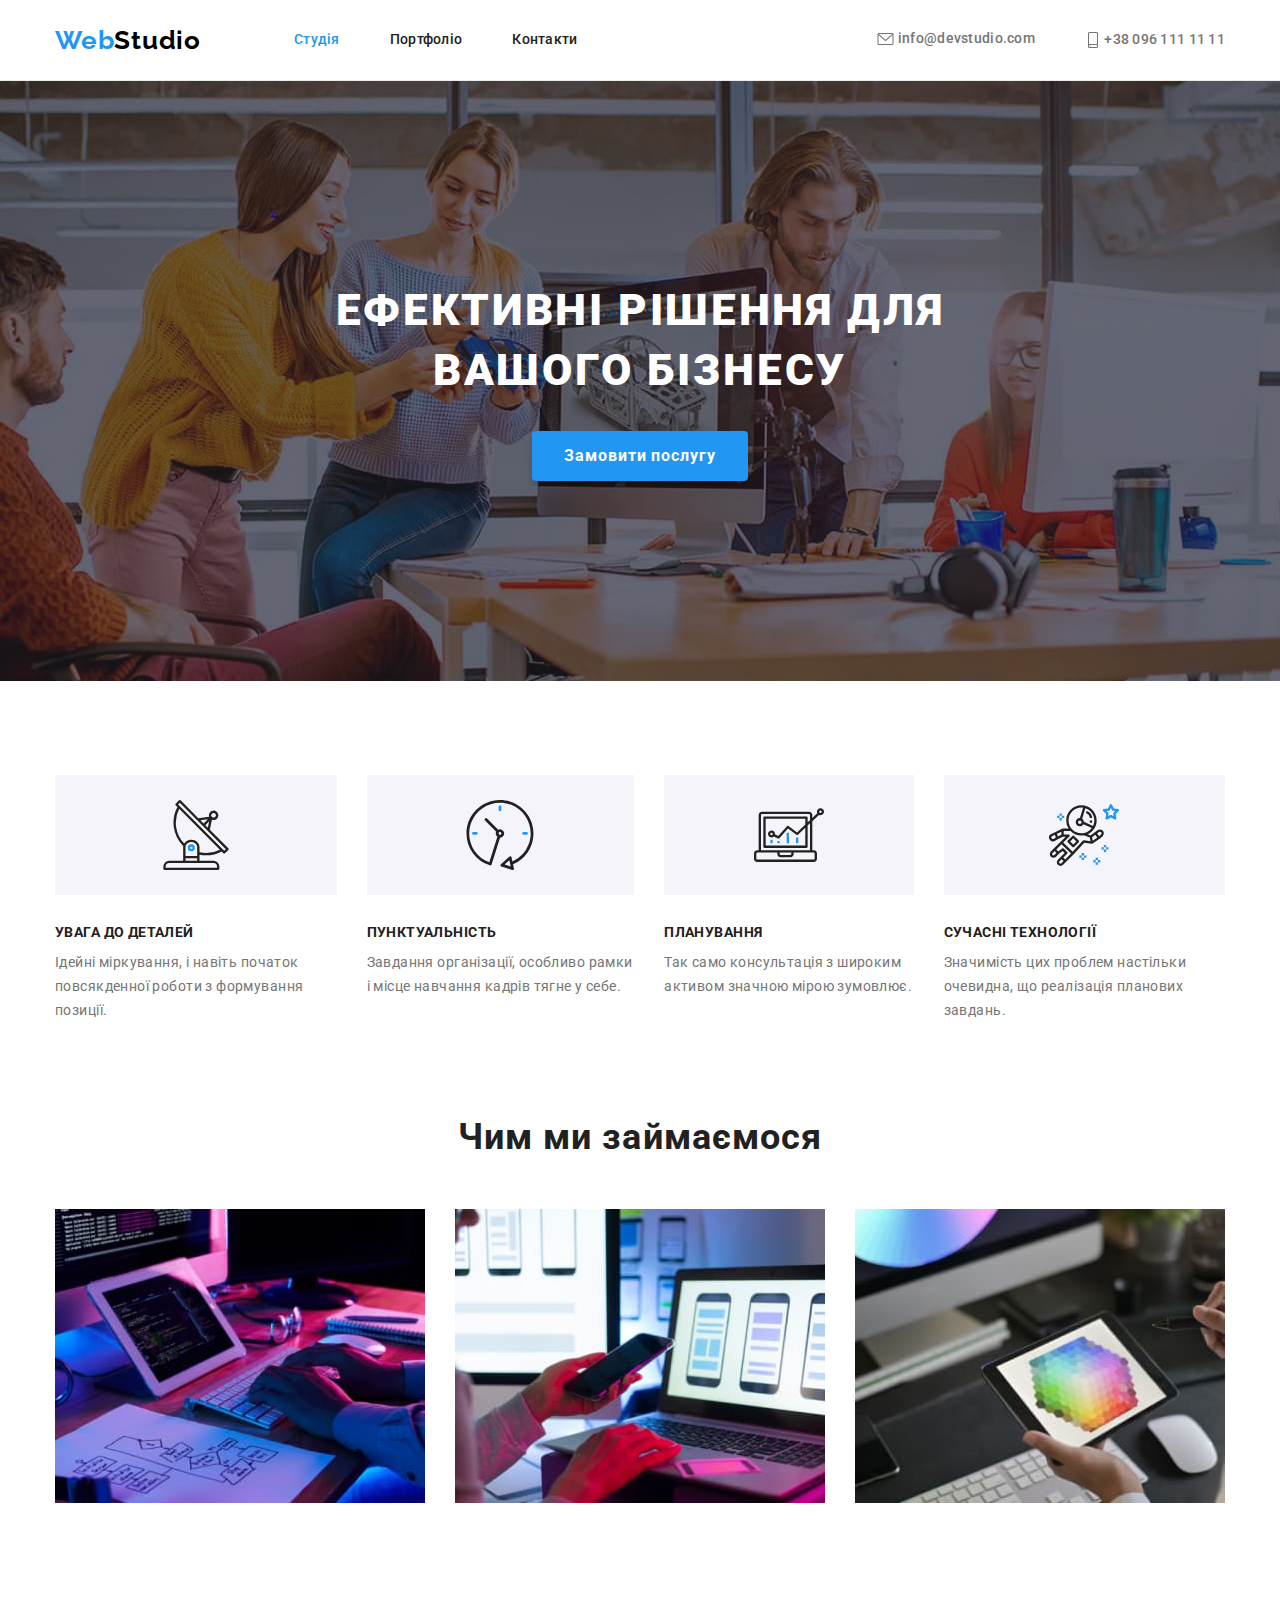
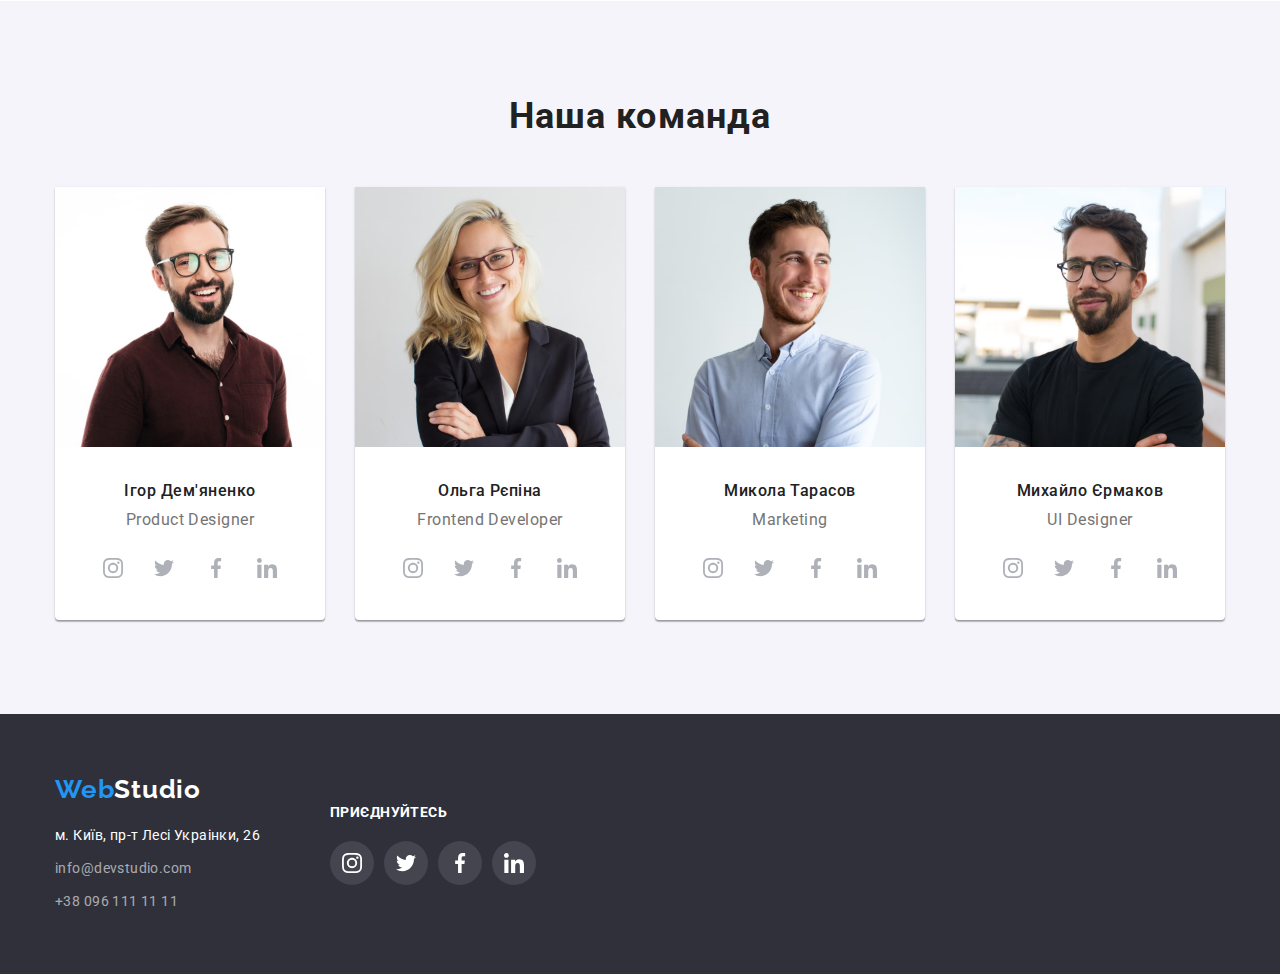
==== commit f00dce25: "Додає іконки у футер" ====
--- a/index.html
+++ b/index.html
@@ -270,16 +270,51 @@
     </main>
     <!-- footer -->
     <footer class="bottom">
-        <div class="container">
-            <a class="link web-studio-footer" href="./index.html"> <span class="web-color">Web</span>Studio</a>
-            <address class="contacts-info">
-                <ul class="list">
-                    <li class="item"><a class="link location" href="https://goo.gl/maps/CPtrU1FHBa2aNyZL9" target="_blank"
-                            rel="noopener noreferrer nofollow">м. Київ, пр-т Лесі Украінки, 26</a></li>
-                    <li class="item"><a class="link contacts" href="mailto:info@devstudio.com">info@devstudio.com</a></li>
-                    <li class="item"><a class="link contacts" href="tel:+380961111111">+38 096 111 11 11</a></li>
-                </ul>
-            </address>
+        <div class="container container-footer">
+            <div class="bottom-contacts">
+                <a class="link web-studio-footer" href="./index.html"> <span class="web-color">Web</span>Studio</a>
+                <address class="contacts-info">
+                    <ul class="list">
+                        <li class="item"><a class="link location" href="https://goo.gl/maps/CPtrU1FHBa2aNyZL9" target="_blank"
+                                rel="noopener noreferrer nofollow">м. Київ, пр-т Лесі Украінки, 26</a></li>
+                        <li class="item"><a class="link contacts" href="mailto:info@devstudio.com">info@devstudio.com</a></li>
+                        <li class="item"><a class="link contacts" href="tel:+380961111111">+38 096 111 11 11</a></li>
+                    </ul>
+                </address>
+            </div>
+            <div class="bottom-contacts">
+                <b class="join">Приєднуйтесь</b>
+                <ul class="list footer-media">
+                    <li class="footer-item-media">
+                        <a class="footer-link-media" href="#">
+                            <svg class="team-icon" width="20" height="20">
+                                <use href="./images/icons.svg#icon-instagram"></use>
+                            </svg>
+                        </a>
+                    </li>
+                    <li class="footer-item-media">
+                        <a class="footer-link-media" href="#">
+                            <svg class="team-icon" width="20" height="20">
+                                <use href="./images/icons.svg#icon-twitter"></use>
+                            </svg>
+                        </a>
+                    </li>
+                    <li class="footer-item-media">
+                        <a class="footer-link-media" href="#">
+                            <svg class="team-icon" width="20" height="20">
+                                <use href="./images/icons.svg#icon-facebook"></use>
+                            </svg>
+                        </a>
+                    </li>
+                    <li class="footer-item-media">
+                        <a class="footer-link-media" href="#">
+                            <svg class="team-icon" width="20" height="20">
+                                <use href="./images/icons.svg#icon-linkedin"></use>
+                            </svg>
+                        </a>
+                    </li>
+                </ul>
+            </div>   
         </div>
     </footer>    
 </body>
--- a/css/styles.css
+++ b/css/styles.css
@@ -18,6 +18,7 @@
     --header-border: #ECECEC;
     --border: #EEEEEE;
     --media-color: #AFB1B8;
+    --footer-media-color: rgba(255, 255, 255, 0.1);
 }
 
 body {
@@ -311,7 +312,7 @@
     justify-content: space-around;
 }
 
-.item-media {
+.item-media, .footer-item-media {
     list-style-type: none;
     padding: 0;
     margin: 0;
@@ -443,6 +444,14 @@
     background-color: var(--background-dark);
 }
 
+.container-footer {
+    display: flex;
+    align-items: center;
+}
+
+.bottom-contacts {
+    margin-right: 70px;
+}
 
 .contacts-info {
     font-style: normal;
@@ -482,4 +491,42 @@
 
 .location:hover, .location:focus {
     color: var(--secondary-web-text-color);
+}
+
+.join {
+    color: var(--third-web-text-color);
+    font-weight: 700;
+    font-style: normal;
+    font-size: 14px;
+    line-height: 16px;
+    letter-spacing: 0.03em;
+    text-transform: uppercase;
+}
+
+.footer-media {
+    margin-top: 20px;
+    display: flex;
+    justify-content: space-around;
+}
+
+.footer-link-media {
+    display: inline-flex;
+    color: var(--third-web-text-color);
+    width: 44px;
+    height: 44px;
+    border-radius: 50%;
+    align-items: center;
+    justify-content: center;
+    border: none;
+    background-color: var(--footer-media-color) ;
+}
+
+.footer-link-media:hover,
+.footer-link-media:focus {
+    background-color: var(--secondary-web-text-color);
+    color: var(--third-web-text-color);
+}
+
+.footer-item-media:not(:last-child) {
+    margin-right: 10px;
 }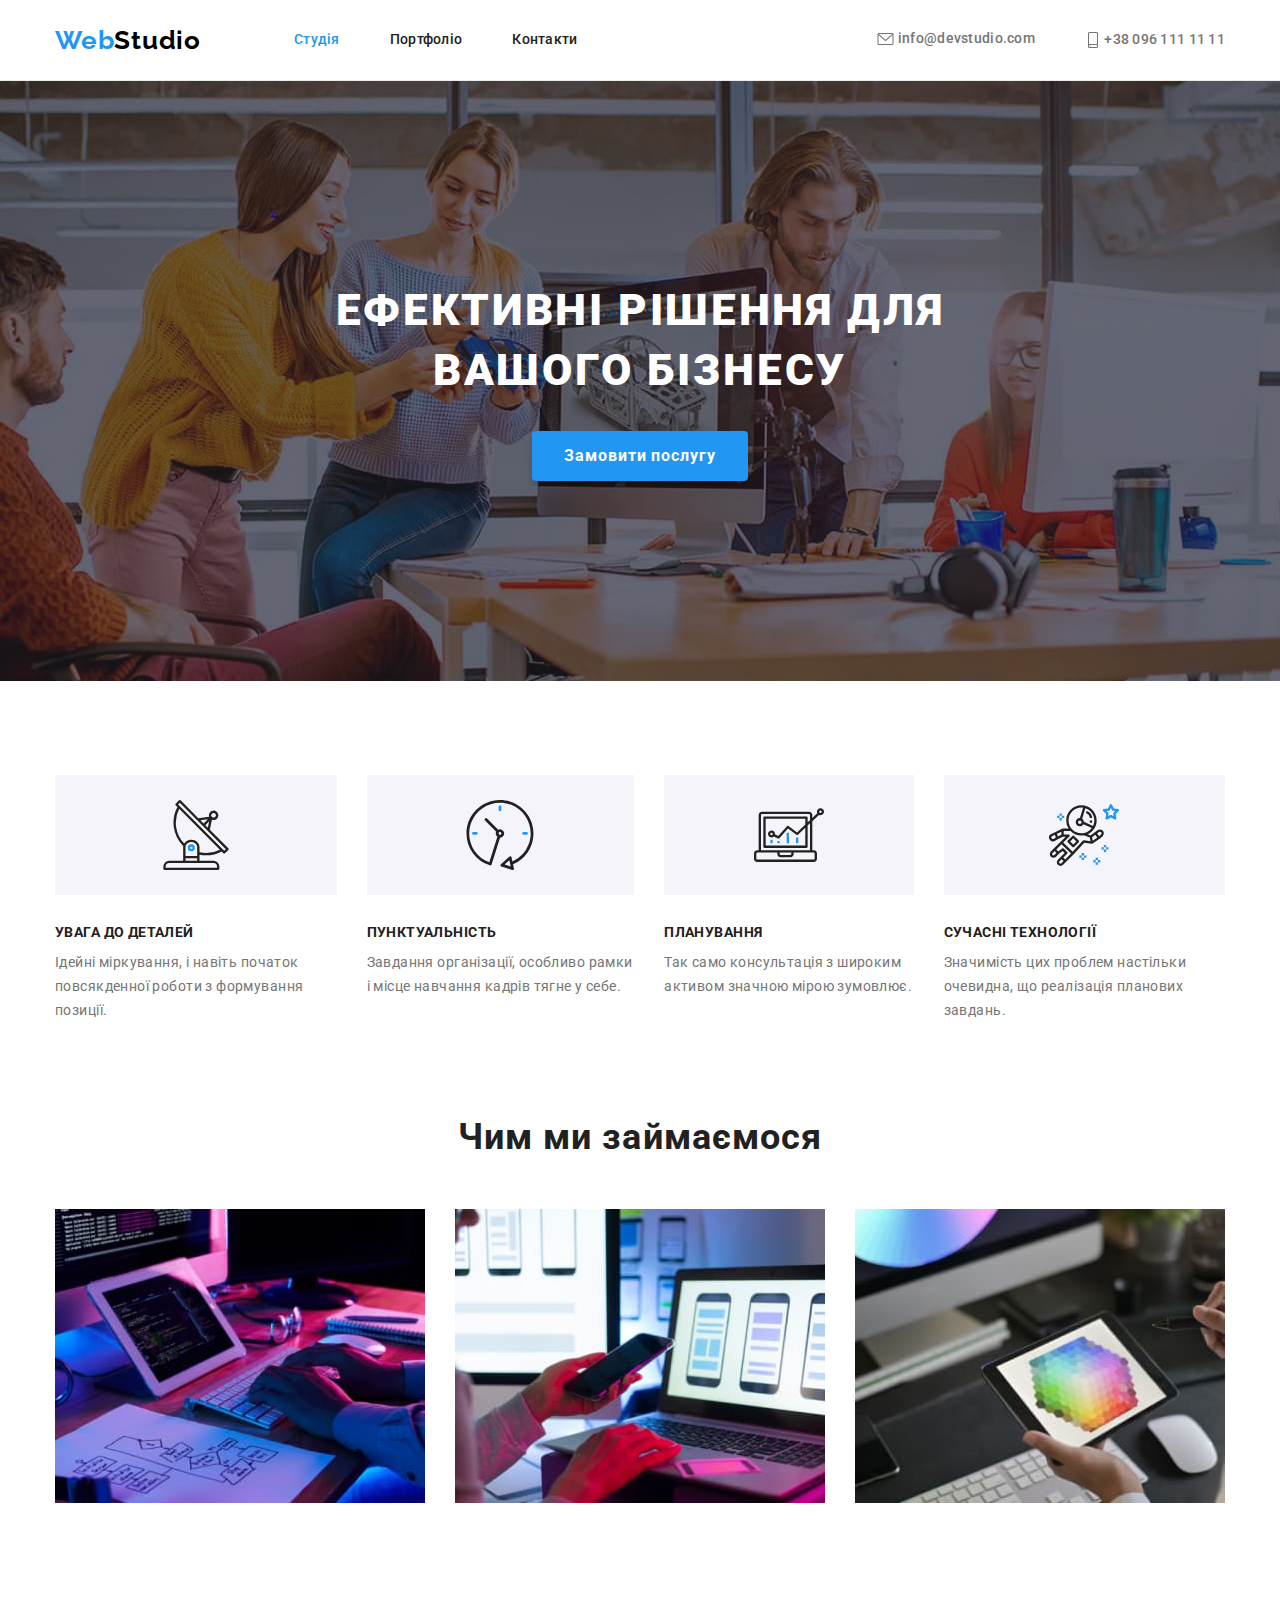
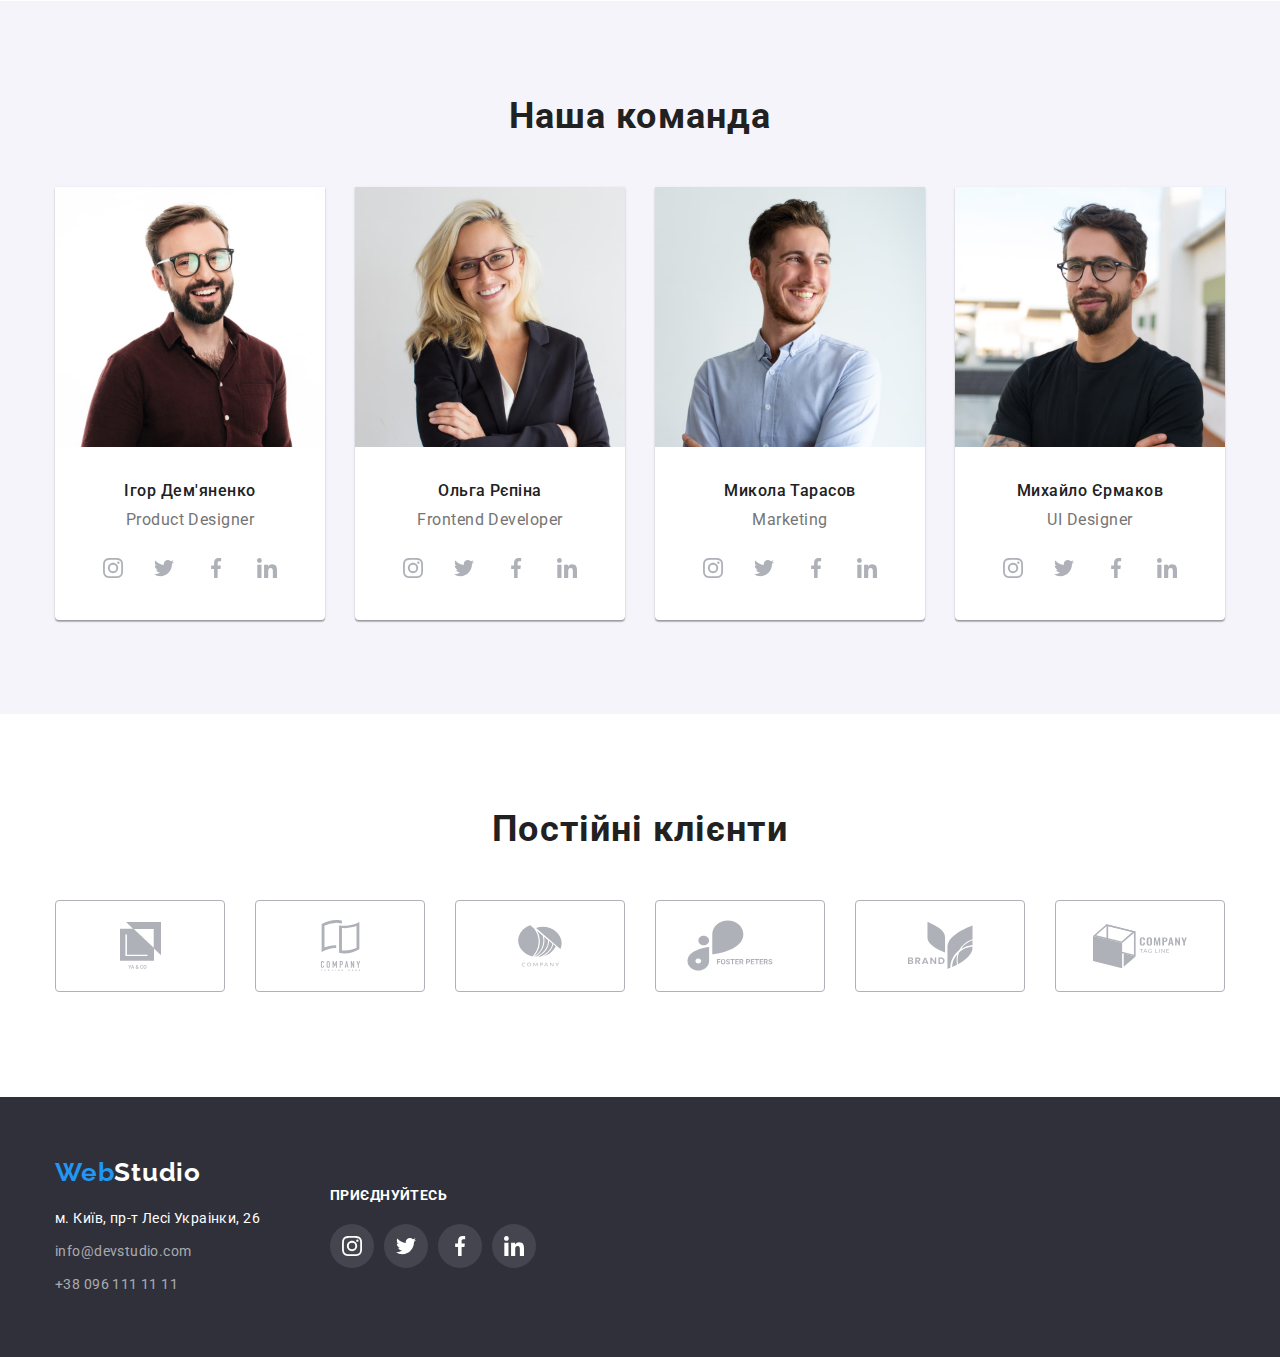
==== commit 62ebd59e: "Додає секцію постійні клієнти" ====
--- a/index.html
+++ b/index.html
@@ -267,6 +267,56 @@
                 </ul>
             </div>
         </section>
+        <!-- section 5 -->
+         <section class="section">
+            <div class="container">
+                <h2 class="caption zero">Постійні клієнти</h2>
+                <ul class="list clients">
+                    <li class="item">
+                        <a class="link-clients" href="#">
+                            <svg class="team-icon" width="47" height="53">
+                                <use href="./images/icons.svg#icon-client-one"></use>
+                            </svg>
+                        </a>
+                    </li>
+                    <li class="item">
+                        <a class="link-clients" href="#">
+                            <svg class="team-icon" width="51" height="63">
+                                <use href="./images/icons.svg#icon-client-two"></use>
+                            </svg>
+                        </a>
+                    </li>
+                    <li class="item">
+                        <a class="link-clients" href="#">
+                            <svg class="team-icon" width="48" height="45">
+                                <use href="./images/icons.svg#icon-client-three"></use>
+                            </svg>
+                        </a>
+                    </li>
+                    <li class="item">
+                        <a class="link-clients" href="#">
+                            <svg class="team-icon" width="148" height="105">
+                                <use href="./images/icons.svg#icon-client-four"></use>
+                            </svg>
+                        </a>
+                    </li>
+                    <li class="item">
+                        <a class="link-clients" href="#">
+                            <svg class="team-icon" width="83" height="65">
+                                <use href="./images/icons.svg#icon-client-five"></use>
+                            </svg>
+                        </a>
+                    </li>
+                    <li class="item">
+                        <a class="link-clients" href="#">
+                            <svg class="team-icon" width="144" height="94">
+                                <use href="./images/icons.svg#icon-client-six"></use>
+                            </svg>
+                        </a>
+                    </li>
+                </ul>
+            </div>
+         </section>
     </main>
     <!-- footer -->
     <footer class="bottom">
--- a/css/styles.css
+++ b/css/styles.css
@@ -347,6 +347,32 @@
     padding-bottom: 0;
 }
 
+.clients{
+    display: flex;
+    justify-content:space-between;
+}
+
+.link-clients {
+    display: inline-flex;
+    color: var(--media-color);
+    width: 170px;
+    height: 92px;
+    border-radius: 4px;
+    align-items: center;
+    justify-content: center;
+    border: 1px solid var(--media-color);
+}
+
+.link-clients:hover,
+.link-clients:focus {
+    color: var(--secondary-web-text-color);
+    border: 1px solid var(--secondary-web-text-color);
+}
+
+.team-icon {
+    fill: currentColor;
+}
+
 /* portfolio */
 
 .portfolio-btn {
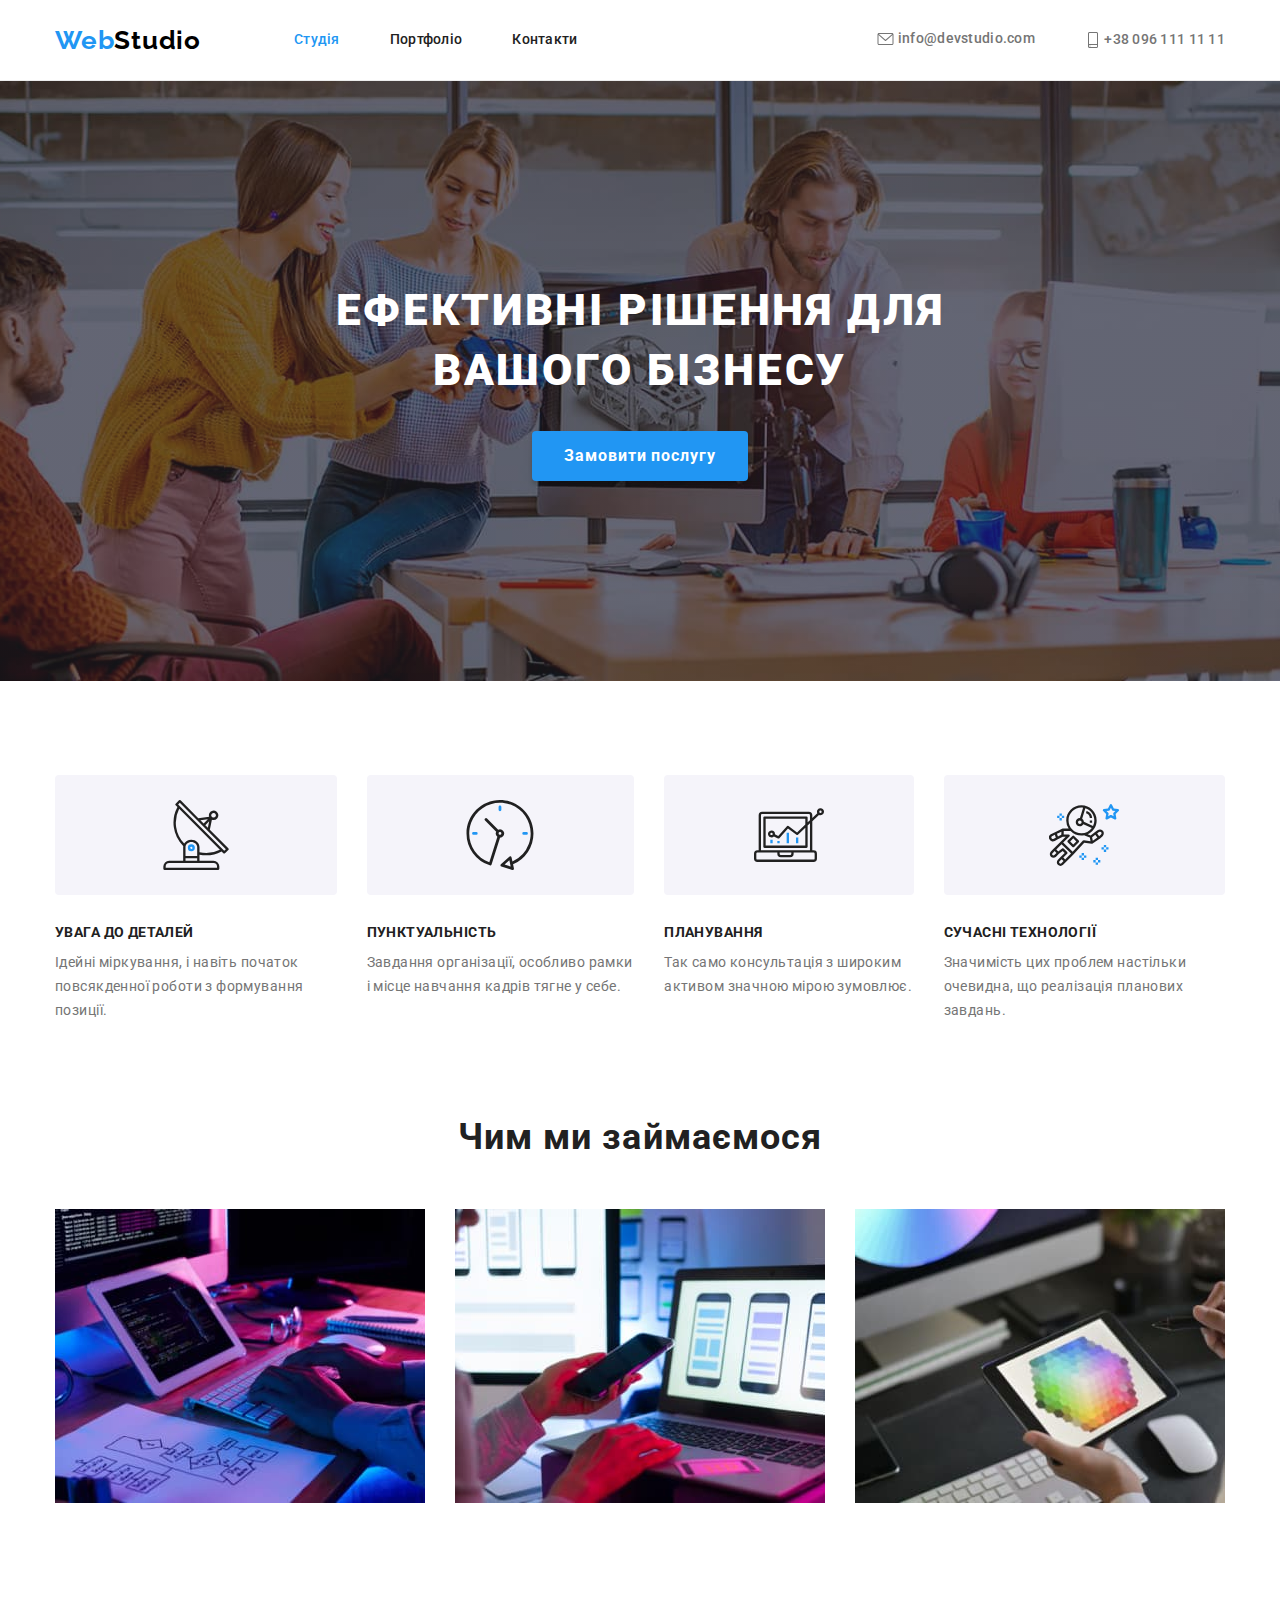
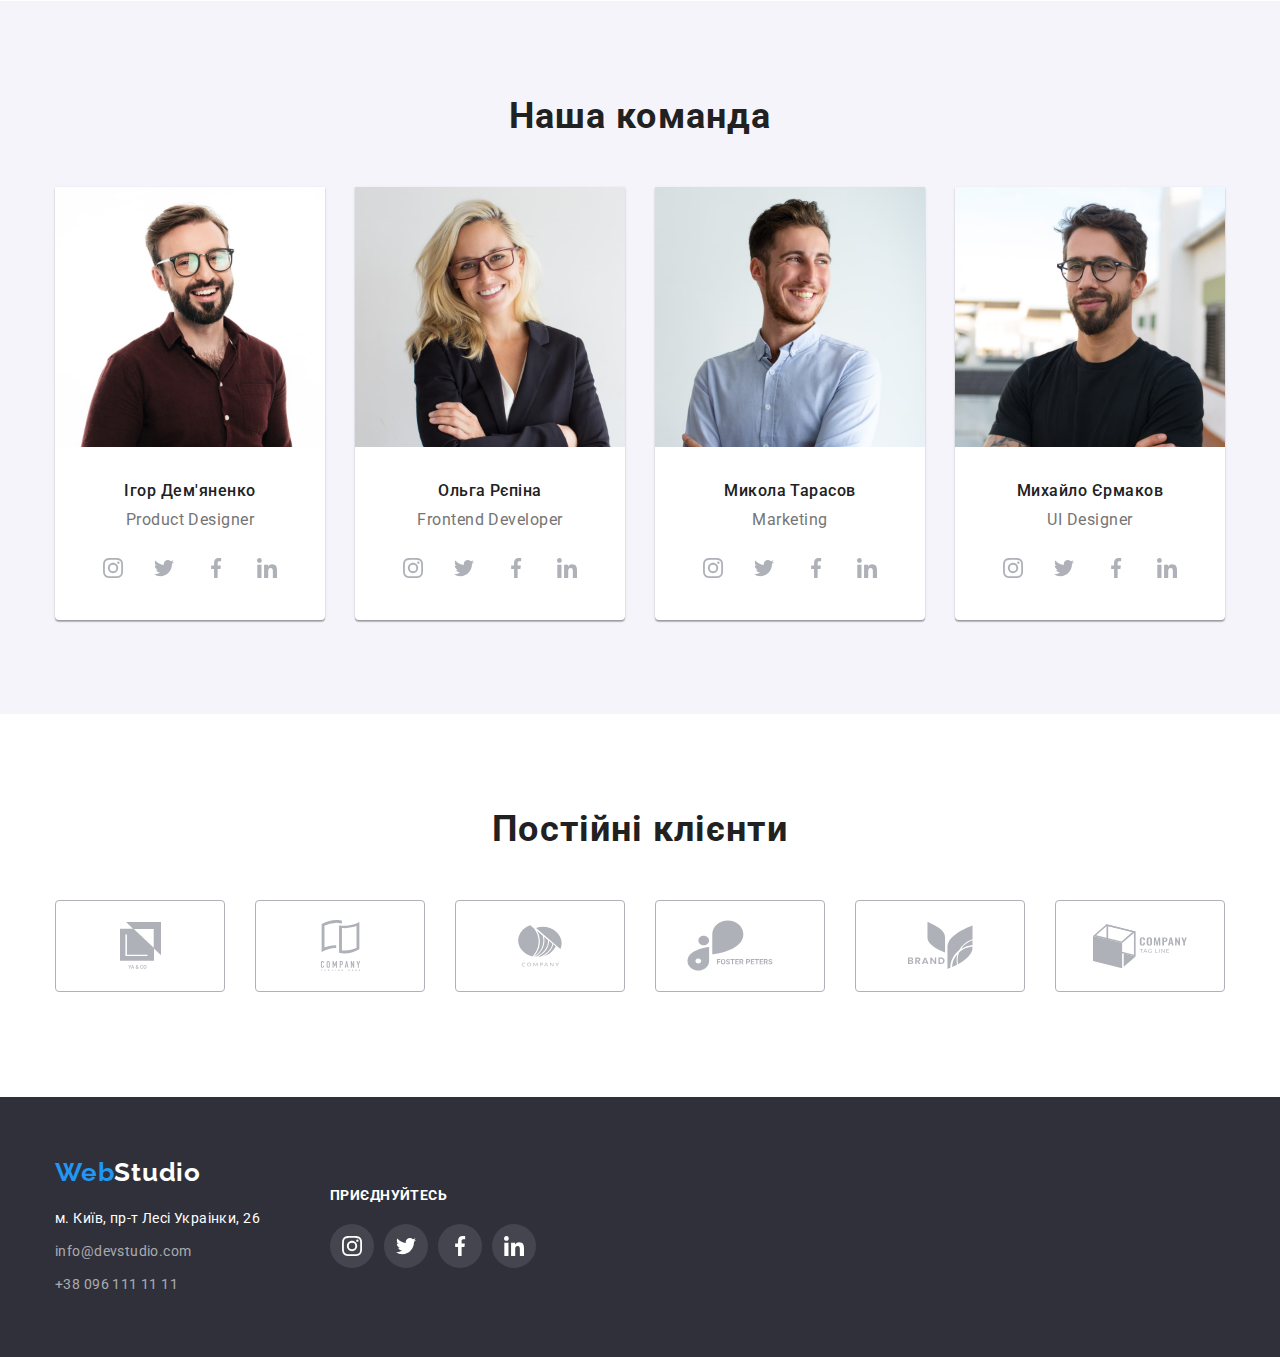
==== commit b19dfe91: "Update index.html" ====
--- a/index.html
+++ b/index.html
@@ -268,7 +268,7 @@
             </div>
         </section>
         <!-- section 5 -->
-         <section class="section">
+        <section class="section">
             <div class="container">
                 <h2 class="caption zero">Постійні клієнти</h2>
                 <ul class="list clients">
@@ -316,7 +316,7 @@
                     </li>
                 </ul>
             </div>
-         </section>
+        </section>
     </main>
     <!-- footer -->
     <footer class="bottom">
--- a/css/styles.css
+++ b/css/styles.css
@@ -219,6 +219,7 @@
     align-items: center;
     height: 120px;
     margin-bottom: 30px;
+    border-radius: 4px;
     background-color: var(--background-section-fourth);
 }
 
